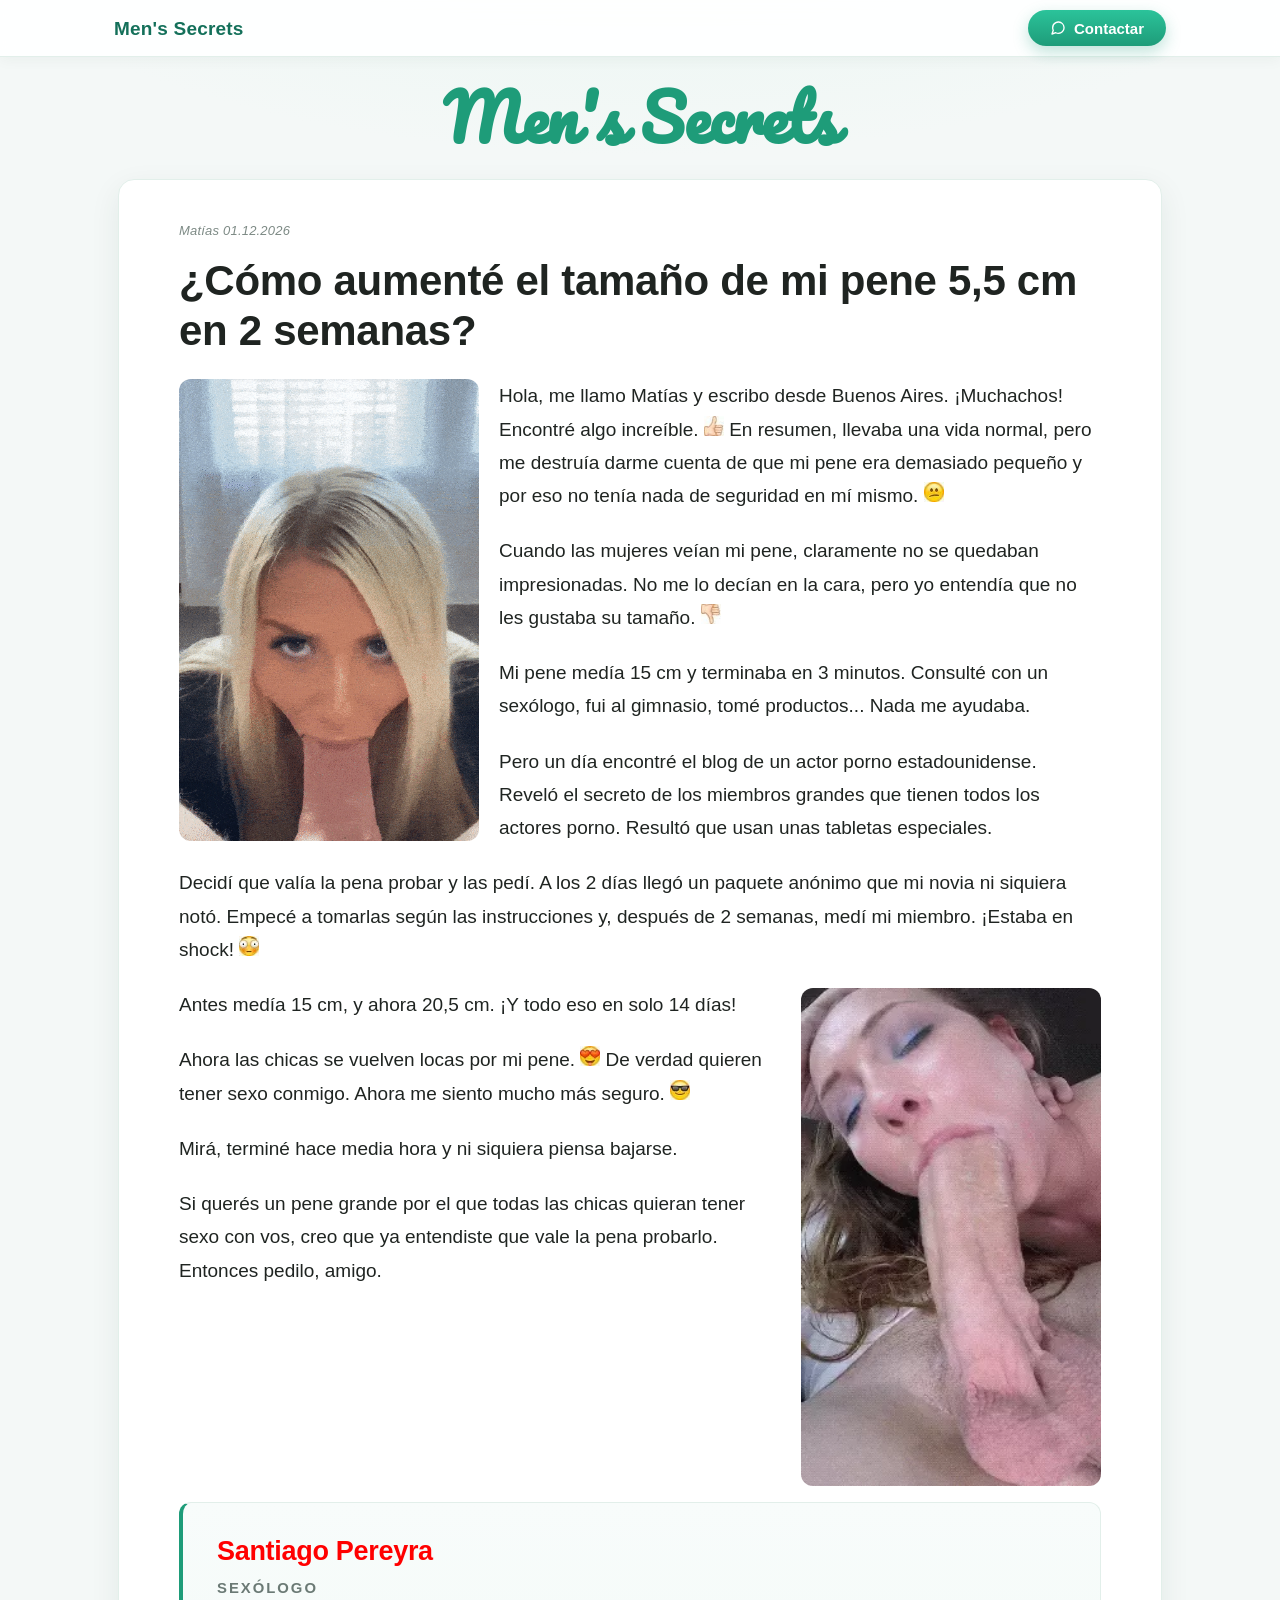
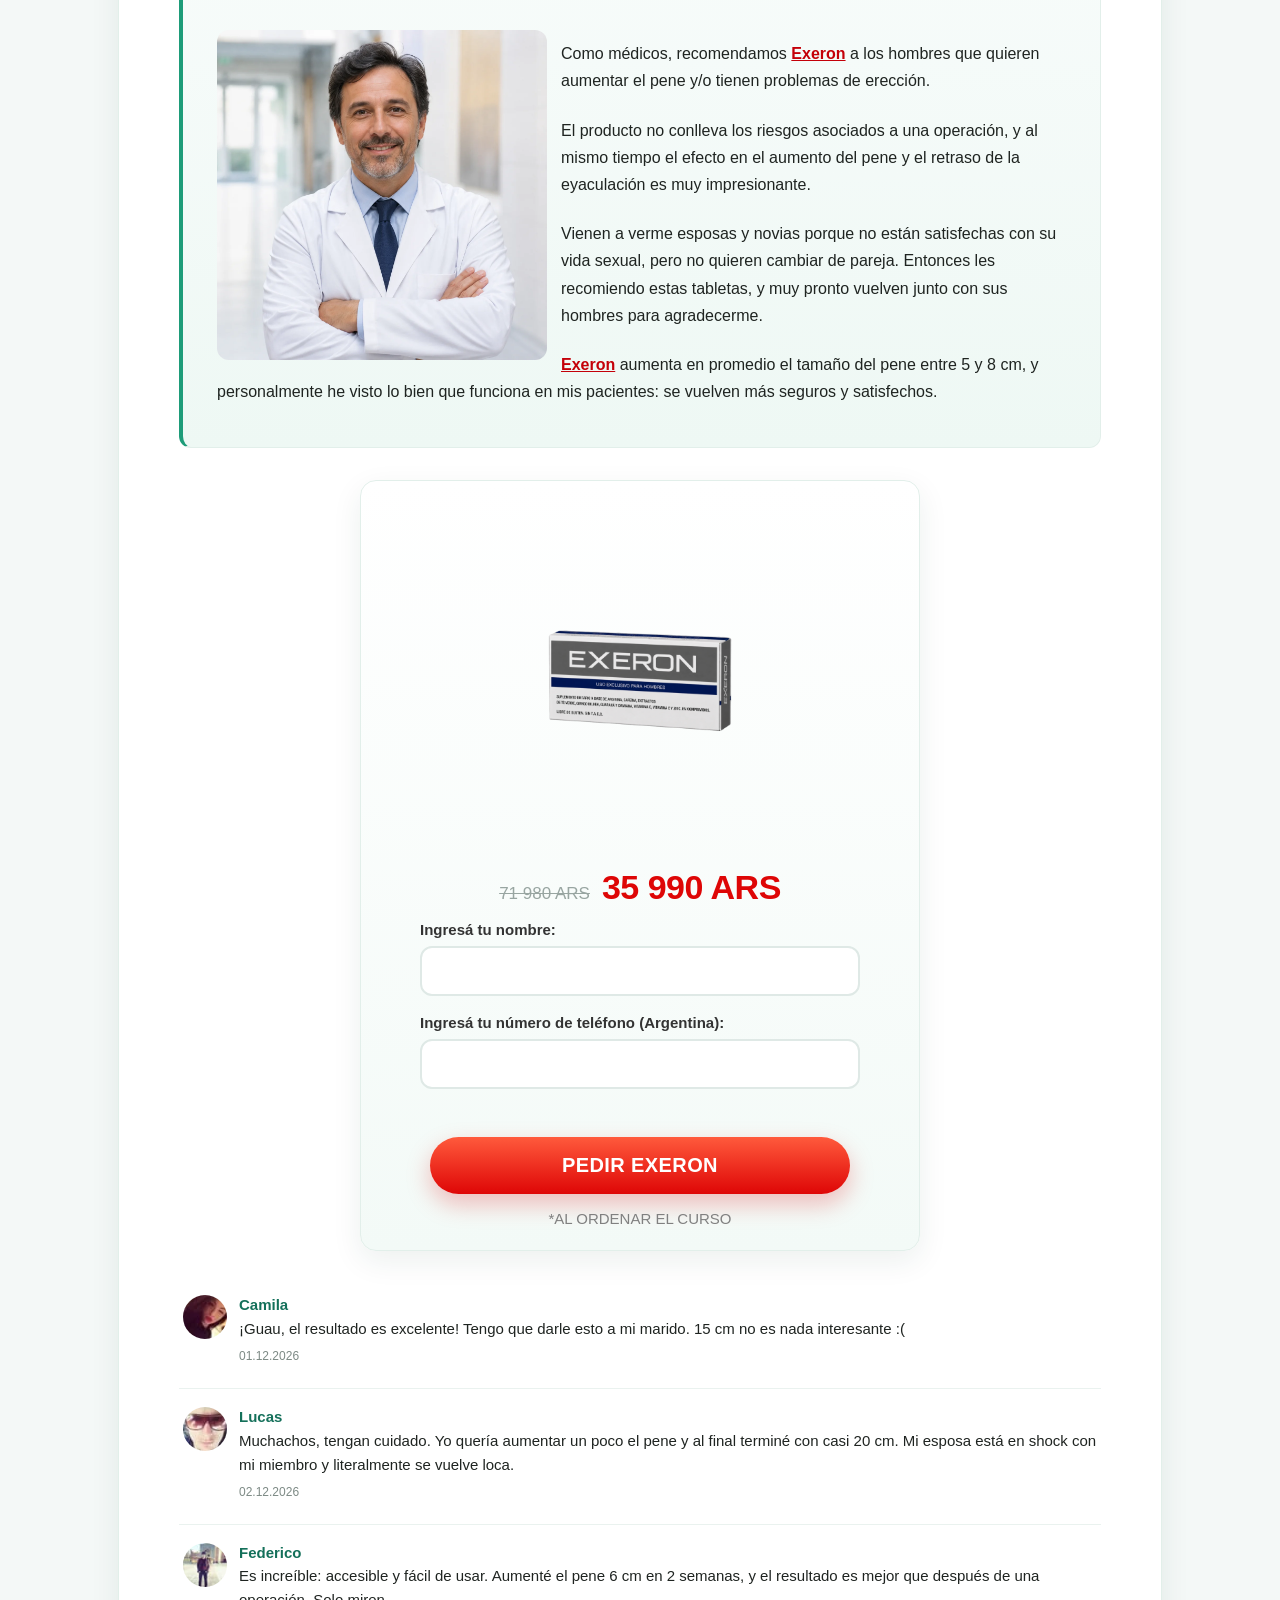
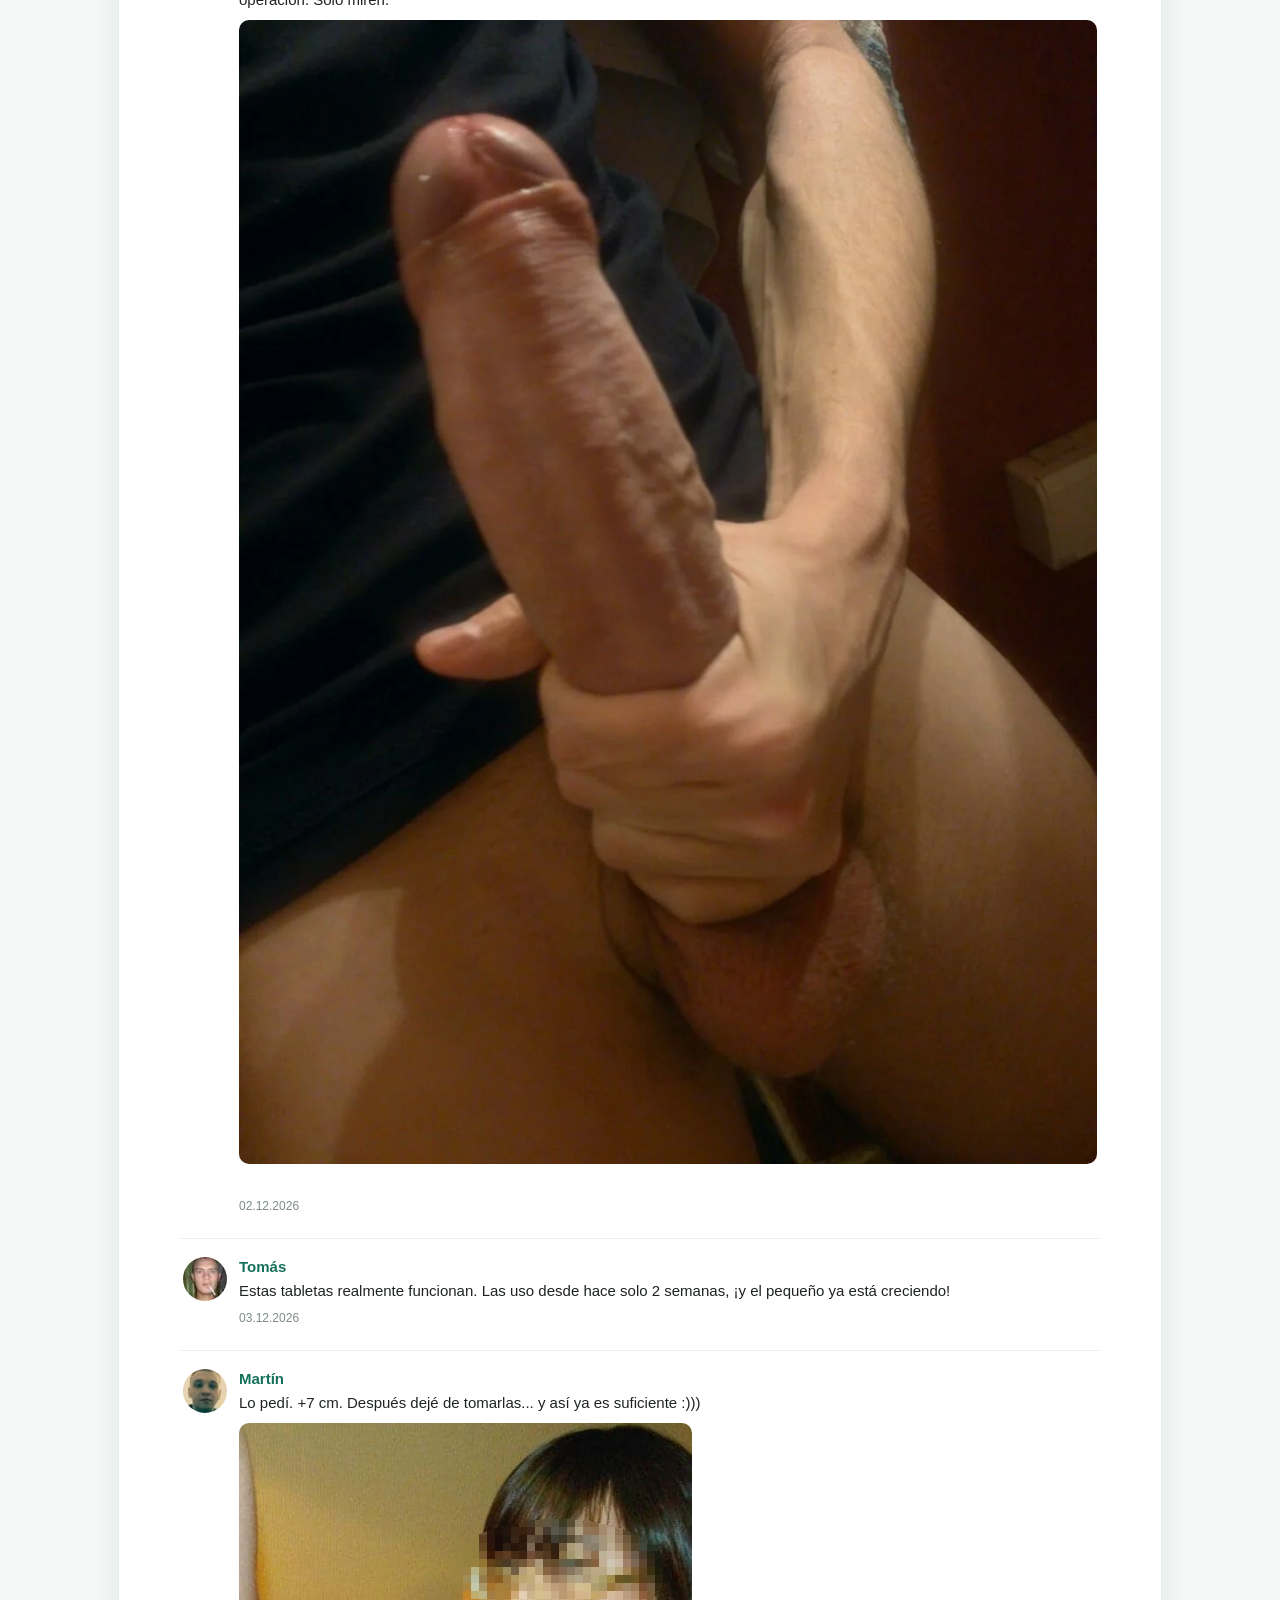
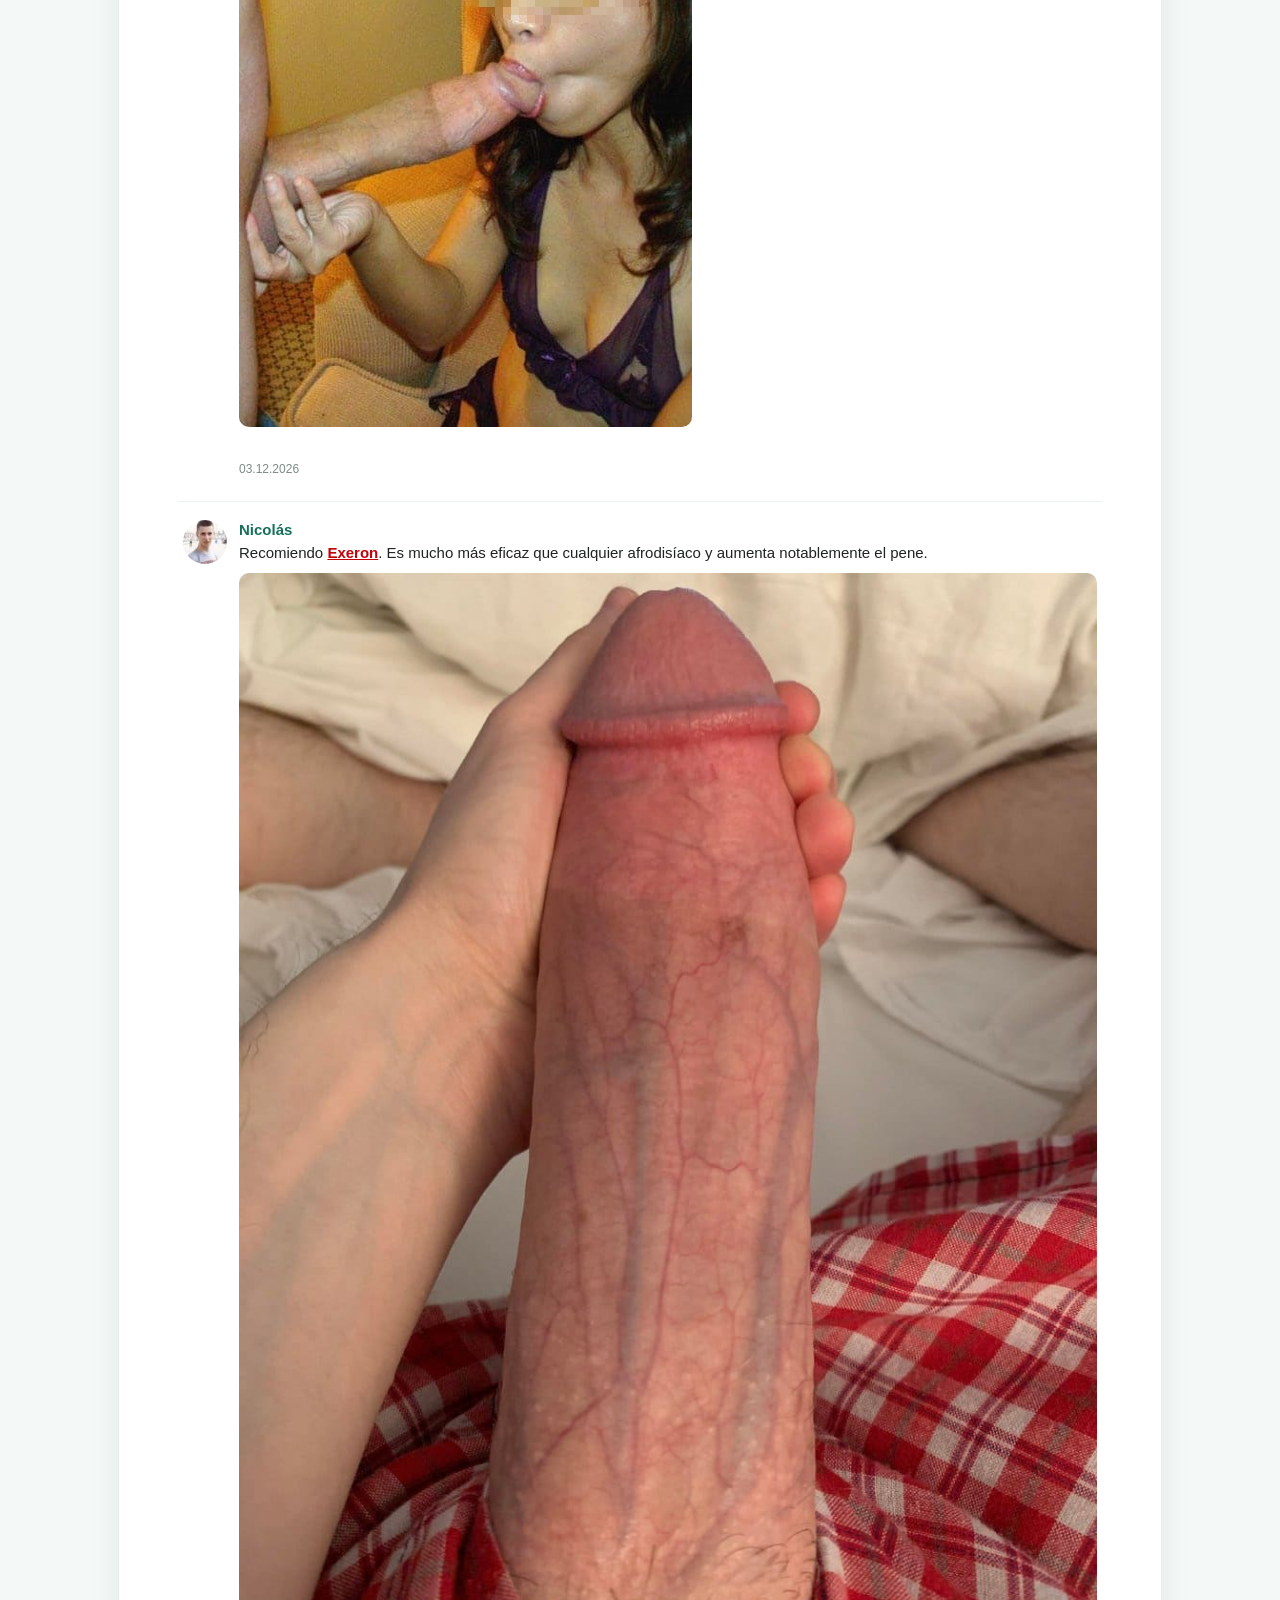
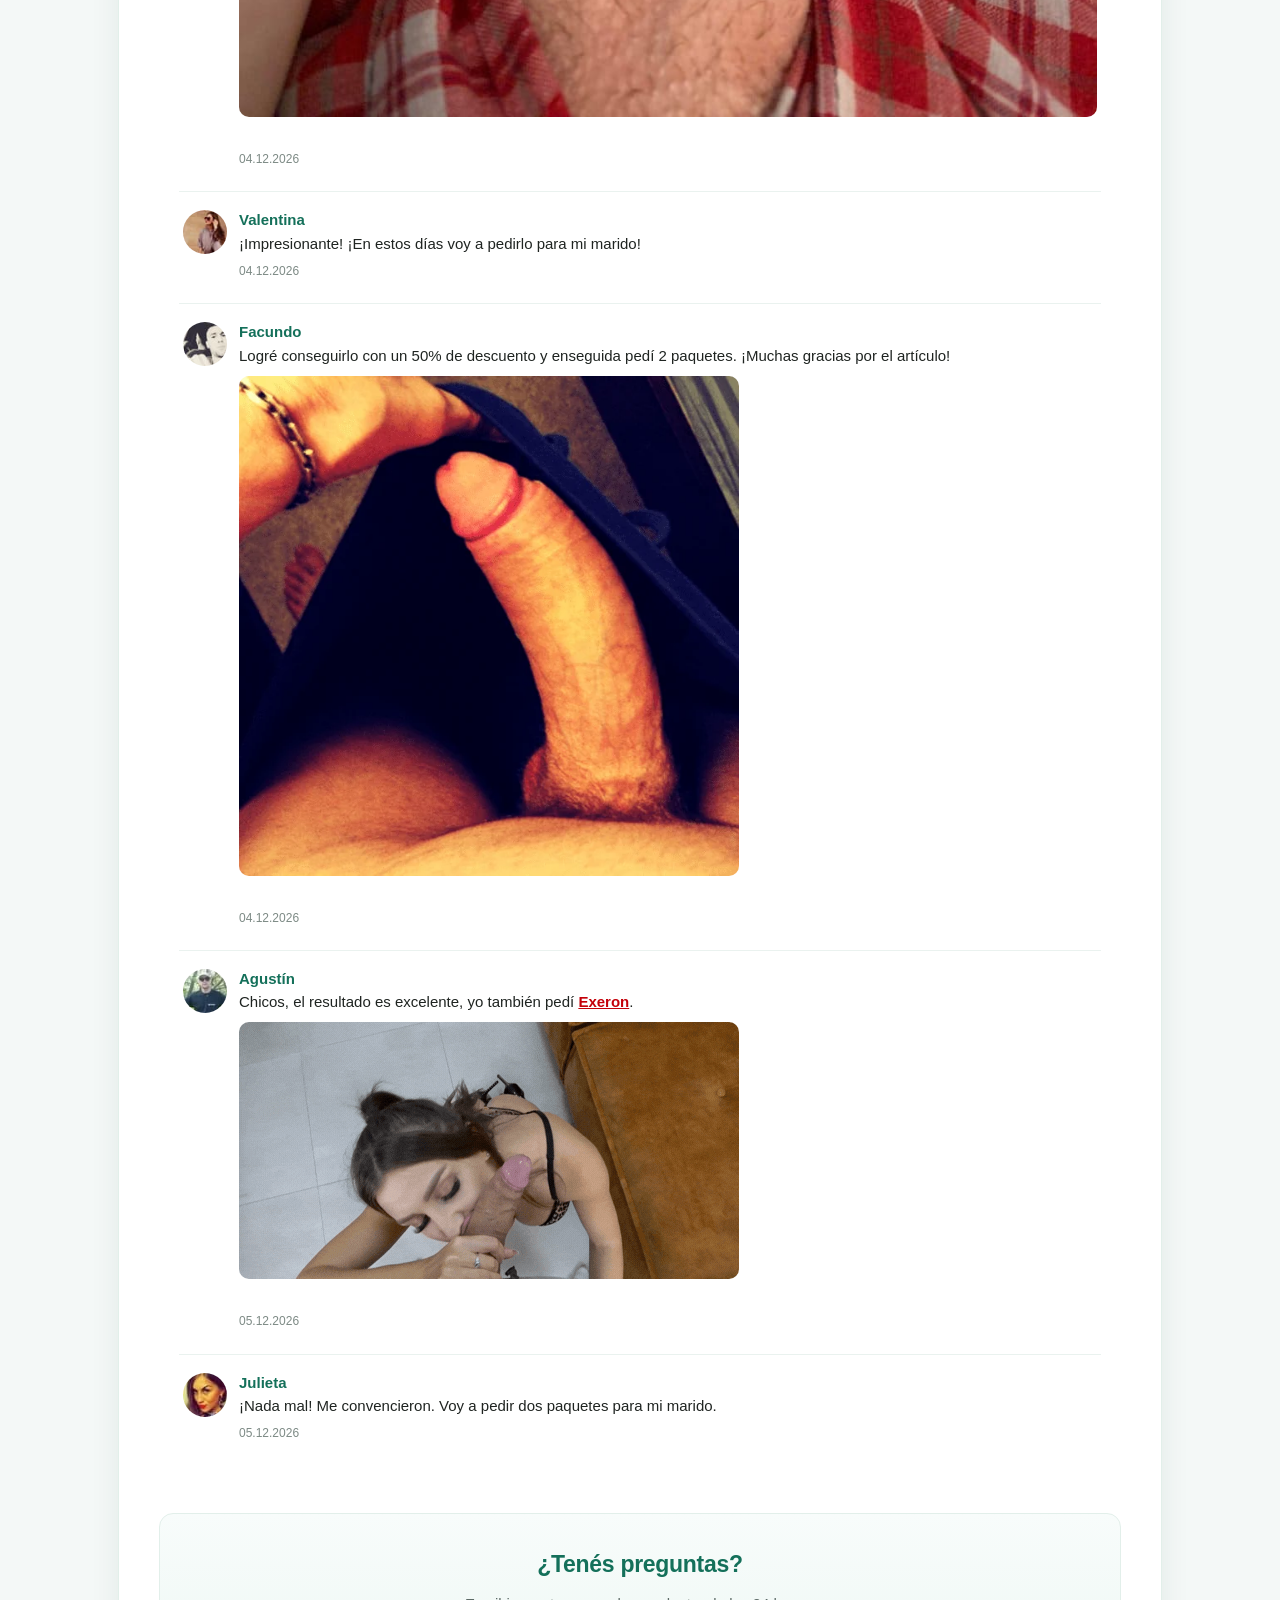
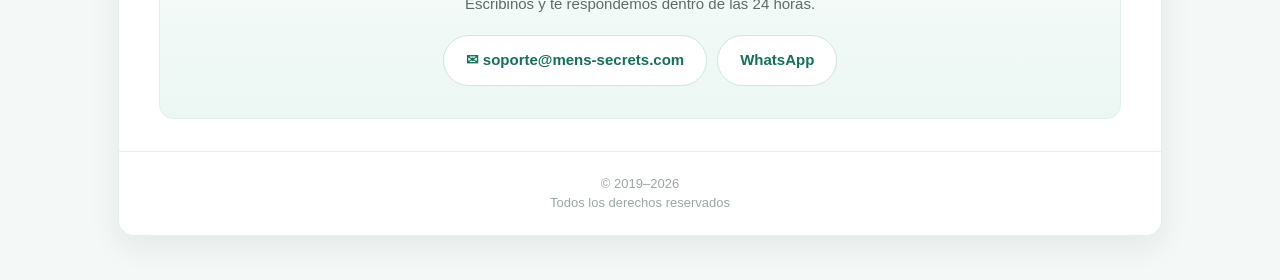
==== 3 ЗАДАНИЕ НОВОЕ/index.html @ 4d32daeb "релиз" ====
<!DOCTYPE html>
<html lang="es" dir="ltr" data-archive-id="45bb6ce7-de35-4615-8ad8-98aac947ad5e">
<!-- LP saved by mtwspy.com - maximize your roi and save your time -->

<head>

    <meta charset="utf-8">

    <meta content="width=device-width,initial-scale=1,maximum-scale=5,user-scalable=yes" name="viewport">
    <meta name="theme-color" content="#1e9c79">
    <title>Matías</title>
    <link rel="stylesheet" href="stylesheet_3.css">
    <link rel="stylesheet" href="stylesheet_2.css">
    <link href="stylesheet_1.css" media="all" rel="stylesheet">
    <style>
        /* ============================================================
           ПЕРЕМЕННЫЕ И БАЗА
           ============================================================ */
        :root {
            --brand: #1e9c79;
            --brand-2: #2bc39a;
            --brand-dark: #14705a;
            --accent: #de0606;
            --accent-2: #ff5a3c;
            --ink: #1f2421;
            --muted: #7d8a85;
            --line: #e2efea;
            --bg: #f4f8f7;
            --radius: 16px;
            --shadow: 0 10px 30px rgba(20, 60, 48, .08);
            --shadow-sm: 0 4px 14px rgba(20, 60, 48, .06);
        }

        *,
        *::before,
        *::after {
            box-sizing: border-box;
        }

        html {
            -webkit-text-size-adjust: 100%;
            scroll-behavior: smooth;
        }

        body {
            margin: 0;
            background:
                radial-gradient(1100px 480px at 50% -180px, #e6f6f0 0, rgba(230, 246, 240, 0) 70%),
                var(--bg);
            color: var(--ink);
            font-family: -apple-system, BlinkMacSystemFont, "Segoe UI", Roboto, "Helvetica Neue", Arial, sans-serif;
            font-size: 16px;
            line-height: 1.65;
        }

        /* единый шрифт (перебивает body *{font-family:Arial} из stylesheet_0) */
        body * {
            font-family: inherit;
        }

        img {
            max-width: 100%;
            height: auto;
        }

        img[height="1"],
        img[width="1"] {
            display: none !important;
        }

        a {
            color: #c40009;
            font-weight: 700;
        }

        h1,
        h2,
        h3 {
            font-weight: 700;
            margin: 0;
            letter-spacing: -.3px;
        }

        /* якоря не должны прятаться под липким хедером */
        #scroll,
        #contacto,
        #orderblock,
        #formulario,
        #top {
            scroll-margin-top: 76px;
        }

        /* ============================================================
           ВЕРХНИЙ ХЕДЕР
           ============================================================ */
        .topbar {
            position: sticky;
            top: 0;
            z-index: 100;
            background: rgba(255, 255, 255, .92);
            -webkit-backdrop-filter: saturate(180%) blur(10px);
            backdrop-filter: saturate(180%) blur(10px);
            border-bottom: 1px solid var(--line);
            box-shadow: 0 2px 14px rgba(20, 60, 48, .05);
        }

        .topbar__inner {
            max-width: 1140px;
            margin: 0 auto;
            padding: 10px 24px;
            display: flex;
            align-items: center;
            justify-content: space-between;
            gap: 12px;
        }

        .topbar__brand {
            font-size: clamp(15px, 3.2vw, 19px);
            font-weight: 800;
            letter-spacing: .2px;
            color: var(--brand-dark);
            text-decoration: none;
            white-space: nowrap;
            line-height: 1;
        }

        .topbar__brand:hover {
            color: var(--brand);
        }

        .topbar__btn {
            display: inline-flex;
            align-items: center;
            gap: 8px;
            padding: 10px 22px;
            border-radius: 999px;
            background: linear-gradient(180deg, var(--brand-2), var(--brand));
            color: #fff !important;
            font-size: clamp(13px, 2.6vw, 15px);
            font-weight: 700;
            line-height: 1;
            text-decoration: none;
            white-space: nowrap;
            box-shadow: 0 6px 16px rgba(30, 156, 121, .28);
            transition: transform .15s ease, box-shadow .15s ease;
        }

        .topbar__btn svg {
            flex: 0 0 auto;
        }

        .topbar__btn:hover {
            transform: translateY(-1px);
            box-shadow: 0 9px 22px rgba(30, 156, 121, .36);
        }

        .topbar__btn:active {
            transform: translateY(0);
        }

        /* ============================================================
           КОНТЕЙНЕР
           ============================================================ */
        .wrap {
            max-width: 760px;
            min-width: 240px;
            margin: 0 auto;
            padding: 0 16px 30px;
        }

        .content {
            width: 100%;
            margin: 16px auto 0;
            background: #fff;
            border: 1px solid var(--line);
            border-radius: var(--radius);
            box-shadow: var(--shadow);
            overflow: hidden;
        }

        /* ============================================================
           ЛОГОТИП
           ============================================================ */
        header.logo-header {
            text-align: center;
        }

        header.logo-header .logo {
            padding: 24px 0 8px;
            text-align: center;
        }

        header.logo-header .logo h1 a {
            display: inline-block;
            vertical-align: top;
            margin-left: 0;
            font-family: pacifico, cursive;
            font-size: clamp(34px, 7vw, 64px);
            line-height: 1.15;
            font-weight: 700;
            color: var(--brand);
            text-decoration: none;
        }

        header.logo-header .logo h1 a:hover {
            color: var(--brand-dark);
        }

        /* ============================================================
           ПОСТ
           ============================================================ */
        .post {
            padding: 26px 28px 32px;
            font-size: clamp(17px, 1.9vw, 19px);
            line-height: 1.7;
        }

        .post p {
            margin: 0 0 18px;
        }

        .post h1 {
            font-size: clamp(24px, 4.4vw, 40px);
            line-height: 1.18;
            margin-bottom: 18px;
        }

        .post .info {
            color: var(--muted);
            font-size: clamp(11px, 1.5vw, 13px);
            font-style: italic;
            margin-bottom: 10px;
            letter-spacing: .2px;
        }

        .post a {
            font-size: 1em;
            font-weight: 700;
        }

        .center {
            text-align: center;
        }

        center img,
        .center img {
            display: inline-block;
            margin-left: auto;
            margin-right: auto;
        }

        .post-img {
            border-radius: 12px;
        }

        .btn-center {
            margin: 15px;
        }

        #firstgif,
        #secondgif {
            max-width: 300px;
            width: 100%;
            border-radius: 12px;
        }

        #docimg {
            max-width: 330px;
            width: 100%;
            border-radius: 12px;
        }

        .video {
            padding: 6px 0 10px;
        }

        /* ============================================================
           БЛОК ВРАЧА — опущен значительно ниже
           ============================================================ */
        .zizou {
            clear: both;
            margin-top: 72px;
            padding: 24px 22px 14px;
            background: linear-gradient(180deg, #f8fcfb, #eef8f4);
            border: 1px solid var(--line);
            border-left: 4px solid var(--brand);
            border-radius: 12px;
        }

        .zizou h1 {
            font-size: clamp(19px, 2.6vw, 25px);
            line-height: 1.2;
            margin-bottom: 14px;
        }

        .zizou h1 span {
            display: inline-block;
            font-size: .55em;
            letter-spacing: 2px;
            text-transform: uppercase;
            color: #6b7a75;
            font-weight: 700;
        }

        .zizou p {
            font-size: clamp(14px, 1.6vw, 16px);
            line-height: 1.7;
        }

        /* ============================================================
           ФОРМА ЗАКАЗА
           ============================================================ */
        .productform {
            width: 100%;
            margin: 32px 0 24px;
        }

        .spin-wrapper {
            box-shadow: 0 0 10px rgba(222, 6, 6, .18);
            border: 3px solid var(--accent);
            padding: 20px 14px;
            border-radius: 14px;
            text-align: center;
            background: #fffdfd;
        }

        .wide-p p {
            font-size: clamp(15px, 2.6vw, 18px) !important;
            line-height: 1.5 !important;
            margin: 0;
        }

        .order_block {
            display: block;
            max-width: 560px;
            margin: 0 auto;
            padding: 22px 18px 18px;
            background: linear-gradient(180deg, #ffffff, #f3faf7);
            border: 1px solid var(--line);
            border-radius: var(--radius);
            box-shadow: var(--shadow);
        }

        .prod_img_wrapper {
            max-width: 300px;
            margin: 0 auto 6px;
            position: relative;
        }

        .prod_img {
            width: 100%;
            max-width: 200px;
            display: block;
            margin: 10px auto;
        }

        .price-box {
            display: flex;
            align-items: baseline;
            justify-content: center;
            gap: 12px;
            flex-wrap: wrap;
            margin: 6px 0 4px;
        }

        .price-box s {
            color: #98a5a1;
            font-size: clamp(14px, 2.4vw, 17px);
        }

        .price-box strong {
            color: var(--accent);
            font-size: clamp(26px, 4.6vw, 34px);
            font-weight: 800;
            letter-spacing: -.5px;
            line-height: 1;
        }

        .formDiv {
            text-align: center;
        }

        .formDiv form {
            max-width: 440px;
            margin: 0 auto;
        }

        /* блок с полями — визуально подсвечивается при переходе */
        #formulario {
            display: block;
            padding: 4px 0;
        }

        .formDiv form label {
            display: block;
            margin-bottom: 6px;
            font-size: clamp(14px, 1.6vw, 15px);
            font-weight: 600;
            line-height: 1.4;
            color: #333;
            text-align: left;
        }

        .formDiv form input {
            width: 100%;
            height: 50px;
            margin-bottom: 16px;
            padding: 0 14px;
            border: 2px solid #dfe9e6;
            border-radius: 12px;
            background: #fff;
            color: var(--ink);
            font-size: 16px;
            transition: border-color .2s ease, box-shadow .2s ease;
        }

        .formDiv form input::placeholder {
            color: #a9b6b2;
        }

        .formDiv form input:focus {
            outline: none;
            border-color: var(--brand);
            box-shadow: 0 0 0 4px rgba(30, 156, 121, .12);
        }

        .error-message {
            color: var(--accent);
            text-align: center !important;
            margin-bottom: 16px;
            font-size: clamp(14px, 2vw, 16px);
        }

        .message1 {
            display: none;
            margin-bottom: 10px;
            font-size: 12px;
            color: #d91e18;
            font-weight: 700;
        }

        .main-link,
        .btn3,
        .submit-form {
            display: block;
            width: 100%;
            max-width: 420px;
            margin: 6px auto 12px;
            padding: 17px 18px;
            border: none;
            border-radius: 999px;
            background: linear-gradient(180deg, var(--accent-2), var(--accent));
            color: #fff !important;
            font-size: clamp(17px, 2.2vw, 20px);
            font-weight: 800;
            letter-spacing: .4px;
            text-align: center;
            text-decoration: none;
            text-transform: uppercase;
            cursor: pointer;
            box-shadow: 0 10px 24px rgba(222, 6, 6, .26);
            transition: transform .15s ease, box-shadow .15s ease, filter .15s ease;
        }

        .main-link:hover,
        .btn3:hover,
        .submit-form:hover {
            opacity: 1;
            transform: translateY(-2px);
            box-shadow: 0 14px 30px rgba(222, 6, 6, .34);
            filter: saturate(1.05);
        }

        .main-link:active,
        .btn3:active {
            transform: translateY(0);
            box-shadow: 0 6px 16px rgba(222, 6, 6, .28);
        }

        .order_block p[style*="uppercase"] {
            font-size: 13px !important;
            color: #9aa7a3 !important;
            margin: 0;
        }

        /* ============================================================
           КОММЕНТАРИИ
           ============================================================ */
        .vk-container {
            margin-top: 32px;
            font-size: clamp(14px, 1.6vw, 15px);
            line-height: 1.6;
            color: var(--ink);
        }

        .vk-comment-load {
            position: relative;
            margin-bottom: 18px;
            padding: 0 4px 22px;
            border-bottom: 1px solid #eaf2ef;
        }

        .vk-comment-load:last-child {
            border-bottom: 0;
            padding-bottom: 4px;
        }

        .vk-avatar img {
            float: left;
            width: 44px;
            height: 44px;
            margin-right: 12px;
            border-radius: 50%;
            object-fit: cover;
            background: #eef4f2;
        }

        .vk-comment-name {
            color: var(--brand-dark);
            font-size: clamp(13px, 1.6vw, 15px);
            font-weight: 800;
            margin-bottom: 2px;
            line-height: 1.3;
        }

        .vk-comment-text {
            margin-left: 56px;
            font-size: clamp(13px, 1.6vw, 15px);
            line-height: 1.6;
        }

        .vk-comment-text img {
            border-radius: 10px;
            margin-top: 8px;
        }

        .vk-comment-date {
            margin-left: 56px;
            margin-top: 6px;
            color: var(--muted);
            font-size: clamp(11px, 1.4vw, 12px);
        }

        /* ============================================================
           КОНТАКТЫ
           ============================================================ */
        .contact {
            margin: 0 20px 24px;
            padding: 26px 20px;
            background: linear-gradient(180deg, #f8fcfb, #ecf7f3);
            border: 1px solid var(--line);
            border-radius: 14px;
            text-align: center;
        }

        .contact h2 {
            font-size: clamp(19px, 2.4vw, 23px);
            color: var(--brand-dark);
            margin-bottom: 8px;
        }

        .contact p {
            font-size: clamp(14px, 1.6vw, 15px);
            color: #5d6b67;
            margin: 0 0 18px;
        }

        .contact__actions {
            display: flex;
            flex-wrap: wrap;
            gap: 10px;
            justify-content: center;
        }

        .contact__link {
            display: inline-block;
            padding: 12px 22px;
            border-radius: 999px;
            background: #fff;
            border: 1px solid #cfe6df;
            color: var(--brand-dark) !important;
            font-size: clamp(13px, 1.6vw, 15px);
            font-weight: 700;
            text-decoration: none;
            transition: background .2s ease, color .2s ease, border-color .2s ease, transform .15s ease;
        }

        .contact__link:hover {
            background: var(--brand);
            border-color: var(--brand);
            color: #fff !important;
            transform: translateY(-1px);
        }

        /* ============================================================
           ФУТЕР
           ============================================================ */
        .footer {
            background: #fff;
            margin: 0;
            padding: 22px 20px;
            height: auto;
            font-size: clamp(12px, 1.4vw, 13px);
            line-height: 1.5;
            color: #9aa7a3;
            text-align: center;
            border-top: 1px solid var(--line);
        }

        /* ============================================================
           АДАПТИВ
           ============================================================ */

        /* Большой десктоп — очень широкая колонка для текста */
        @media only screen and (min-width: 1100px) {
            .wrap {
                max-width: 1100px;
                padding: 0 28px 44px;
            }

            .topbar__inner {
                max-width: 1100px;
            }

            .post {
                padding: 40px 60px 48px;
                font-size: 19px;
                line-height: 1.75;
            }

            .post h1 {
                font-size: 42px;
                margin-bottom: 24px;
            }

            .post .info {
                font-size: 13px;
                margin-bottom: 14px;
            }

            .post p {
                margin-bottom: 22px;
            }

            .zizou {
                margin-top: 110px;
                padding: 32px 34px 20px;
            }

            .zizou h1 {
                font-size: 27px;
            }

            .zizou p {
                font-size: 16px;
            }

            .vk-container {
                margin-top: 44px;
                font-size: 15px;
            }

            .contact {
                margin: 0 40px 32px;
                padding: 32px 24px;
            }
        }

        /* Средний десктоп / планшет */
        @media only screen and (min-width: 820px) and (max-width: 1099px) {
            .wrap {
                max-width: 900px;
                padding: 0 22px 36px;
            }

            .topbar__inner {
                max-width: 900px;
            }

            .post {
                padding: 32px 44px 40px;
                font-size: 18px;
            }

            .post h1 {
                font-size: 36px;
            }

            .zizou {
                margin-top: 90px;
                padding: 28px 28px 18px;
            }

            .contact {
                margin: 0 28px 28px;
            }
        }

        @media only screen and (min-width: 576px) {
            #secondgif {
                float: right;
                margin: 0 0 16px 16px;
            }

            #firstgif {
                float: left;
                margin: 0 20px 10px 0;
            }

            #docimg {
                margin-right: 14px;
                float: left;
            }
        }

        @media only screen and (max-width: 640px) {
            .wrap {
                padding: 0 10px 24px;
            }

            .content {
                border-radius: 14px;
            }

            .post {
                padding: 18px 16px 22px;
                font-size: 16px;
            }

            header.logo-header .logo {
                padding: 18px 0 4px;
            }

            .zizou {
                margin-top: 52px;
                padding: 20px 16px 12px;
            }

            .order_block {
                padding: 18px 14px 14px;
            }

            .vk-comment-text,
            .vk-comment-date {
                margin-left: 54px;
            }

            .contact {
                margin: 0 12px 18px;
                padding: 22px 16px;
            }
        }

        @media only screen and (max-width: 420px) {
            .topbar__inner {
                padding: 9px 14px;
            }

            .topbar__btn {
                padding: 9px 14px;
                gap: 6px;
            }

            .price-box {
                gap: 4px;
            }

            .contact__link {
                width: 100%;
            }
        }

        @media only screen and (max-width: 340px) {
            .topbar__brand {
                font-size: 14px;
            }

            .topbar__btn span {
                display: none;
            }

            .topbar__btn {
                padding: 10px 12px;
            }
        }

        @media (prefers-reduced-motion: reduce) {
            html {
                scroll-behavior: auto;
            }

            * {
                transition: none !important;
                animation: none !important;
            }
        }
    </style>

    <script src="scripts/date.js"></script>
    <script>!function (e, t, n, s, o, i, a) {if (e.fbq) return; o = e.fbq = function () {o.callMethod ? o.callMethod.apply(o, arguments) : o.queue.push(arguments)}, e._fbq || (e._fbq = o), o.push = o, o.loaded = !0, o.version = "2.0", o.queue = [], i = t.createElement(n), i.async = !0, i.src = s, a = t.getElementsByTagName(n)[0], a.parentNode.insertBefore(i, a)}(window, document, "script", "https://connect.facebook.net/en_US/fbevents.js"), fbq("set", "autoConfig", !1, "1773186033376257"), fbq("init", "1773186033376257"), fbq("track", "PageView"), fbq("set", "autoConfig", !1, "1334507768705268"), fbq("init", "1334507768705268"), fbq("track", "PageView"), fbq("set", "autoConfig", !1, "1459301165709177"), fbq("init", "1459301165709177"), fbq("track", "PageView")</script>
    <meta name="referrer" content="no-referrer">
    <link type="image/x-icon" rel="shortcut icon" href="images/5.ico">
    <link rel="canonical" href="downloads/f87c0ba4_asset.bin">
</head>

<body>

    <!-- ==================== ВЕРХНИЙ ХЕДЕР ==================== -->
    <header class="topbar">
        <div class="topbar__inner">
            <a class="topbar__brand" href="#top">Men's Secrets</a>
            <!-- Кнопка теперь ведёт прямо к полям формы -->
            <a class="topbar__btn" href="#formulario" aria-label="Ir al formulario de contacto">
                <svg width="16" height="16" viewBox="0 0 24 24" fill="none" stroke="currentColor" stroke-width="2"
                    stroke-linecap="round" stroke-linejoin="round" aria-hidden="true">
                    <path d="M21 11.5a8.38 8.38 0 0 1-.9 3.8 8.5 8.5 0 0 1-7.6 4.7 8.38 8.38 0 0 1-3.8-.9L3 21l1.9-5.7a8.38 8.38 0 0 1-.9-3.8 8.5 8.5 0 0 1 4.7-7.6 8.38 8.38 0 0 1 3.8-.9h.5a8.48 8.48 0 0 1 8 8v.5z"/>
                </svg>
                <span>Contactar</span>
            </a>
        </div>
    </header>

    <div class="wrap" id="top">
        <header class="logo-header">
            <div class="logo">
                <h1><a href="#scroll">Men's Secrets</a></h1>
            </div>
        </header>
        <div class="content">
            <div class="post">
                <div class="info">Matías
                    <!-- Проверено десктопом версии 1.0.4 -->
                    <script>dtime_nums(-6, !0)</script>
                </div>
                <h1>¿Cómo aumenté el tamaño de mi pene 5,5 cm en 2 semanas?</h1>
                <div class="center"><img class="post-img" src="images/6.gif" id="firstgif" alt=""></div>
                <p>Hola, me llamo Matías y escribo desde Buenos Aires. ¡Muchachos! Encontré algo increíble.
                    <img src="images/7.webp" width="20" alt="">
                    En resumen, llevaba una vida normal, pero me destruía darme cuenta de que mi pene era demasiado
                    pequeño y por eso no tenía nada de seguridad en mí mismo.
                    <img src="images/8.webp" width="20" alt="">
                </p>
                <p>Cuando las mujeres veían mi pene, claramente no se quedaban impresionadas. No me lo decían en la
                    cara, pero yo entendía que no les gustaba su tamaño.
                    <img src="images/9.webp" width="20" alt="">
                </p>
                <p>Mi pene medía 15 cm y terminaba en 3 minutos. Consulté con un sexólogo, fui al gimnasio, tomé
                    productos... Nada me ayudaba.</p>
                <p>Pero un día encontré el blog de un actor porno estadounidense. Reveló el secreto de los miembros
                    grandes que tienen todos los actores porno. Resultó que usan unas tabletas especiales.</p>
                <p>Decidí que valía la pena probar y las pedí. A los 2 días llegó un paquete anónimo que mi novia ni
                    siquiera notó. Empecé a tomarlas según las instrucciones y, después de 2 semanas, medí mi miembro.
                    ¡Estaba en shock!
                    <img src="images/10.webp" width="20" alt="">
                </p>
                <div class="center"><img src="images/11.gif" id="secondgif" alt=""></div>
                <p>Antes medía 15 cm, y ahora 20,5 cm. ¡Y todo eso en solo 14 días!</p>
                <p>Ahora las chicas se vuelven locas por mi pene.
                    <img src="images/12.webp" width="20" alt="">
                    De verdad quieren tener sexo conmigo. Ahora me siento mucho más seguro.
                    <img src="images/13.webp" width="20" alt="">
                </p>
                <p>Mirá, terminé hace media hora y ni siquiera piensa bajarse.</p>
                <p>Si querés un pene grande por el que todas las chicas quieran tener sexo con vos, creo que ya
                    entendiste que vale la pena probarlo. Entonces pedilo, amigo.</p>

                <!-- ==================== БЛОК ВРАЧА (значительно ниже) ==================== -->
                <div class="zizou">
                    <h1 style="color:red;font-weight:700">Santiago Pereyra<br><span>SEXÓLOGO</span></h1>
                    <div class="video center"><a href="#scroll"><img class="post-img lazy" id="docimg"
                                src="images/14.webp" alt="Santiago Pereyra"></a></div>
                    <p>Como médicos, recomendamos <a href="#scroll">Exeron</a> a los hombres que quieren aumentar el
                        pene y/o tienen problemas de erección.</p>
                    <p>El producto no conlleva los riesgos asociados a una operación, y al mismo tiempo el efecto en el
                        aumento del pene y el retraso de la eyaculación es muy impresionante.</p>
                    <p>Vienen a verme esposas y novias porque no están satisfechas con su vida sexual, pero no quieren
                        cambiar de pareja. Entonces les recomiendo estas tabletas, y muy pronto vuelven junto con sus
                        hombres para agradecerme.</p>
                    <p><a href="#scroll">Exeron</a> aumenta en promedio el tamaño del pene entre 5 y 8 cm, y
                        personalmente he visto lo bien que funciona en mis pacientes: se vuelven más seguros y
                        satisfechos.</p>
                </div><a href="#scroll" style="display:block;margin:10px auto;text-align:center;cursor:default"><img
                        alt="Exeron" class="product" src="images/15.webp"
                        style="cursor:pointer;margin:10px;display:none" title="Exeron" id="productOne"></a>

                <!-- ==================== БЛОК ЗАКАЗА ==================== -->
                <div class="productform" id="orderblock">
                    <div class="prod-wrap toform">
                        <div id="fff" class="spin-wrapper" style="display:none">
                            <div class="wide-p">
                                <p style="text-align:center">¡Atención!<br>Nuestro portal ofrece un descuento adicional
                                    en Exeron. Probá tu suerte y hacé clic en el botón "SPIN". Si tenés suerte, vas a
                                    poder pedir el producto más barato. ¡Buena suerte!</p>
                            </div>
                        </div>
                        <div class="order_block" style="display:block">
                            <div class="prod_img_wrapper">
                                <center><img src="images/15.webp" class="prod_img" alt="Exeron"></center>
                                <div class="price-box">
                                    <s>71 980 ARS</s>
                                    <strong>35 990 ARS</strong>
                                </div>
                            </div>
                            <div id="scroll"></div>
                            <div class="formDiv">
                                <form id="buyForm" class="orderForm x_order_form buyForm" method="post"
                                    action="../api/sr_4aPm7k.php">

                                    <!-- ===== ЦЕЛЕВОЙ БЛОК ДЛЯ КНОПКИ "CONTACTAR" ===== -->
                                    <div id="formulario">
                                        <label for="name">Ingresá tu nombre:</label>
                                        <input id="name" name="name" type="text" autocomplete="name" required>

                                        <label for="phone1">Ingresá tu número de teléfono (Argentina):</label>
                                        <input maxlength="19" minlength="5" id="phone1" name="phone" type="tel"
                                            inputmode="tel" autocomplete="tel" required>
                                        <p name="warning" id="warning" class="error-message"></p>
                                        <span class="message1"></span>
                                    </div>
                                    <!-- ===== /ЦЕЛЕВОЙ БЛОК ===== -->

                                    <button type="submit" class="underline main-link discount btn3">PEDIR
                                        Exeron</button>
                                    <p
                                        style="text-align: center; text-transform: uppercase; font-size:15px !important; color:grey !important;">
                                        *al ordenar el curso</p>

                                    <input type="hidden" name="country" id="country-code" value="AR">
                                    <input type="hidden" name="product_id" value="{sub_id_27}">
                                    <input type="hidden" name="channel" value="aOVDQJ">
                                    <input type="hidden" name="price" value="35990">
                                    <input type="hidden" name="pixel" value="{pixel}">
                                    <input type="hidden" name="utm_term" value="{subid}">
                                    <input type="hidden" name="utm_source" value="{utm_source}">
                                    <input name="utm_medium" type="hidden" value="{utm_medium}">
                                    <input name="campaign_name" type="hidden" value="{campaign_name}">
                                    <input type="hidden" name="utm_campaign" value="{utm_campaign}">
                                    <input type="hidden" name="sub5" value="{utm_content}">
                                    <input type="hidden" name="utm_content" value="{utm_content}">
                                    <input type="hidden" name="landing_id" value="{landing_id}">
                                    <input type="hidden" name="offer_id" value="{offer_id}">
                                    <input type="hidden" name="compain_id" value="{campaign_id}">
                                </form>
                            </div>
                        </div>
                    </div>
                </div>

                <!-- ==================== КОММЕНТАРИИ ==================== -->
                <div class="vk-container">
                    <div class="vk-comment-load">
                        <div class="vk-avatar"><img src="images/16.webp" alt=""></div>
                        <div class="vk-comment-name">Camila</div>
                        <div class="vk-comment-text">¡Guau, el resultado es excelente! Tengo que darle esto a mi marido.
                            15 cm no es nada interesante :(</div>
                        <div class="vk-comment-date">
                            <script>dtime_nums(-6, !0)</script>
                        </div>
                        <div class="vk-comment-like"></div>
                    </div>
                    <div class="vk-comment-load">
                        <div class="vk-avatar"><img src="images/17.webp" alt=""></div>
                        <div class="vk-comment-name">Lucas</div>
                        <div class="vk-comment-text">Muchachos, tengan cuidado. Yo quería aumentar un poco el pene y al
                            final terminé con casi 20 cm. Mi esposa está en shock con mi miembro y literalmente se
                            vuelve loca.</div>
                        <div class="vk-comment-date">
                            <script>dtime_nums(-5, !0)</script>
                        </div>
                        <div class="vk-comment-like"></div>
                    </div>
                    <div class="vk-comment-load">
                        <div class="vk-avatar"><img src="images/18.webp" alt=""></div>
                        <div class="vk-comment-name">Federico</div>
                        <div class="vk-comment-text">Es increíble: accesible y fácil de usar. Aumenté el pene 6 cm en 2
                            semanas, y el resultado es mejor que después de una operación. Solo miren.<br><img
                                src="images/19.webp" alt=""></div>
                        <div class="vk-comment-date">
                            <script>dtime_nums(-5, !0)</script>
                        </div>
                        <div class="vk-comment-like"></div>
                    </div>
                    <div class="vk-comment-load">
                        <div class="vk-avatar"><img src="images/20.webp" alt=""></div>
                        <div class="vk-comment-name">Tomás</div>
                        <div class="vk-comment-text">Estas tabletas realmente funcionan. Las uso desde hace solo 2
                            semanas, ¡y el pequeño ya está creciendo!</div>
                        <div class="vk-comment-date">
                            <script>dtime_nums(-4, !0)</script>
                        </div>
                        <div class="vk-comment-like"></div>
                    </div>
                    <div class="vk-comment-load">
                        <div class="vk-avatar"><img src="images/21.webp" alt=""></div>
                        <div class="vk-comment-name">Martín</div>
                        <div class="vk-comment-text">Lo pedí. +7 cm. Después dejé de tomarlas... y así ya es suficiente
                            :)))<br><img src="images/22.jpg" alt=""></div>
                        <div class="vk-comment-date">
                            <script>dtime_nums(-4, !0)</script>
                        </div>
                        <div class="vk-comment-like"></div>
                    </div>
                    <div class="vk-comment-load">
                        <div class="vk-avatar"><img src="images/23.webp" alt=""></div>
                        <div class="vk-comment-name">Nicolás</div>
                        <div class="vk-comment-text">Recomiendo <a href="#scroll">Exeron</a>. Es mucho más eficaz que
                            cualquier afrodisíaco y aumenta notablemente el pene.<br><img src="images/24.jpg" alt="">
                        </div>
                        <div class="vk-comment-date">
                            <script>dtime_nums(-3, !0)</script>
                        </div>
                        <div class="vk-comment-like"></div>
                    </div>
                    <div class="vk-comment-load">
                        <div class="vk-avatar"><img src="images/25.webp" alt=""></div>
                        <div class="vk-comment-name">Valentina</div>
                        <div class="vk-comment-text">¡Impresionante! ¡En estos días voy a pedirlo para mi marido!</div>
                        <div class="vk-comment-date">
                            <script>dtime_nums(-3, !0)</script>
                        </div>
                        <div class="vk-comment-like"></div>
                    </div>
                    <div class="vk-comment-load">
                        <div class="vk-avatar"><img src="images/26.webp" alt=""></div>
                        <div class="vk-comment-name">Facundo</div>
                        <div class="vk-comment-text">Logré conseguirlo con un 50% de descuento y enseguida pedí 2
                            paquetes. ¡Muchas gracias por el artículo!
                            <img src="images/27.webp" style="width:100%;max-width:500px" alt="">
                        </div>
                        <div class="vk-comment-date">
                            <script>dtime_nums(-3, !0)</script>
                        </div>
                        <div class="vk-comment-like"></div>
                    </div>
                    <div class="vk-comment-load">
                        <div class="vk-avatar"><img src="images/28.webp" alt=""></div>
                        <div class="vk-comment-name">Agustín</div>
                        <div class="vk-comment-text">Chicos, el resultado es excelente, yo también pedí <a
                                href="#scroll">Exeron</a>.<br><img src="images/29jpg.gif" alt=""></div>
                        <div class="vk-comment-date">
                            <script>dtime_nums(-2, !0)</script>
                        </div>
                        <div class="vk-comment-like"></div>
                    </div>
                    <div class="vk-comment-load">
                        <div class="vk-avatar"><img src="images/30.webp" alt=""></div>
                        <div class="vk-comment-name">Julieta</div>
                        <div class="vk-comment-text">¡Nada mal! Me convencieron. Voy a pedir dos paquetes para mi
                            marido.</div>
                        <div class="vk-comment-date">
                            <script>dtime_nums(-2, !0)</script>
                        </div>
                        <div class="vk-comment-like"></div>
                    </div>
                </div>
            </div>

            <!-- ==================== КОНТАКТЫ ==================== -->
            <section class="contact" id="contacto">
                <h2>¿Tenés preguntas?</h2>
                <p>Escribinos y te respondemos dentro de las 24 horas.</p>
                <div class="contact__actions">
                    <a class="contact__link" href="mailto:soporte@mens-secrets.com">✉ soporte@mens-secrets.com</a>
                    <a class="contact__link" href="https://wa.me/5490000000000" target="_blank"
                        rel="noopener nofollow">WhatsApp</a>
                </div>
            </section>

            <div class="footer">
                <div id="xyz"></div>© 2019–2026<br>Todos los derechos reservados
            </div>
        </div>
    </div>

    <script>
        // Удаляет #hash из URL (без перезагрузки)
        function clearHash() {
            if (location.hash) {
                history.replaceState(null, "", location.pathname + location.search);
            }
        }

        // Плавный скролл к элементу по #id
        function smoothScrollToHash(hash) {
            const id = hash.slice(1);
            const target = document.getElementById(id);

            if (!target) return false;

            target.scrollIntoView({ behavior: "smooth", block: "start" });
            setTimeout(clearHash, 50);

            return true;
        }

        // Перехват клика по якорным ссылкам
        document.addEventListener("click", (e) => {
            const a = e.target.closest('a[href^="#"]');
            if (!a) return;

            const hash = a.getAttribute("href");
            if (!hash || hash === "#") return;

            const ok = smoothScrollToHash(hash);
            if (ok) {
                e.preventDefault();
            }
        });

        // Если хеш появился не от клика
        window.addEventListener("load", () => {
            if (location.hash) {
                const hash = location.hash;
                setTimeout(() => {
                    smoothScrollToHash(hash);
                }, 0);
            }
        });

        // При переходе к #formulario мягко подсвечиваем поля
        document.addEventListener("click", (e) => {
            const a = e.target.closest('a[href="#formulario"]');
            if (!a) return;
            const box = document.getElementById("formulario");
            if (!box) return;
            box.style.transition = "background-color .4s ease";
            box.style.backgroundColor = "rgba(30,156,121,.08)";
            box.style.borderRadius = "12px";
            setTimeout(() => {
                box.style.backgroundColor = "transparent";
            }, 1400);
        });
    </script>
    <script src="../scripts/blocker_validator_v8.js?v1"></script>
</body>

</html>
---- 3 ЗАДАНИЕ НОВОЕ/stylesheet_3.css ----
input{width:100%;margin-bottom:30px;border:2px solid #222;padding:5px;height:30px;border-radius:10px}h3{padding-top:15px;text-align:center;margin:-50px 0;font-size:20px!important}.time_remains{font-size:1.1em;color:red;font-weight:700}p.pricec{position:absolute;right:0;top:424px;color:#000;width:160px;height:129px;text-align:center!important;font-size:19px;font-weight:700;line-height:1.3;-webkit-transform:rotate(-7deg);transform:rotate(-7deg);margin:-160px auto 30px;background-size:contain;padding-top:29px}.submit-form{width:100%;border:none;color:#fff;padding:15px;font-size:20px;background-color:#d4282c;border-radius:20px;cursor:pointer;font-weight:700}p.pricec{right:16%;width:160px}p.priceс{position:relative;left:100px;top:-100px;color:#000;box-shadow:rgba(0,0,0,.8)0 3px 30px;width:165px;height:98px;text-align:center!important;font-size:19px;font-weight:700;line-height:1.3;transform:rotateZ(-7deg);margin:-160px auto 30px;background:linear-gradient(to right,#eea513 0,#fded13 100%);border-width:2px;border-style:solid;border-color:#fff;border-image:initial;border-radius:19%}.discountс{display:block;margin-top:9px;font-size:16px}.price_main{border-bottom:2px solid #d31812;font-size:25px;line-height:0}.js_old_price{margin:0 30px}.Wheel_input{padding:10px!important;display:block!important;margin:0 auto!important;padding:10px!important;width:50%!important;border:2px solid grey!important;border-radius:5px!important}.country_select{display:none}.order_form{display:block!important;margin:0 auto!important;text-align:center!important}@media screen and (max-width:480px){input{width:100%}}.main-link{display:block;margin:20px auto;padding:20px;font-size:20px;text-decoration:none;background-color:#de0606;text-align:center;color:#fff!important;border-radius:4px;border:none;cursor:pointer}.main-link:hover{opacity:.8}.spin-wrapper{-webkit-box-shadow:0 0 10px;box-shadow:0 0 10px;border:3px solid red;padding:20px 10px;border-radius:10px;text-align:center;box-sizing:border-box}#align .spin-wrapper p{text-align:center;font-size:21px!important;line-height:1.4!important;margin-bottom:15px}.wheel-wrapper{text-align:center}.wheel{margin:0 auto;position:relative}.wheel-cursor{position:absolute;width:35%!important;height:35%;top:49%;left:50%;-webkit-transform:translate(-50%,-50%);-ms-transform:translate(-50%,-50%);transform:translate(-50%,-50%)}.cursor-text{position:absolute;z-index:2;display:inline-block;width:32%!important;height:36%;line-height:61px;cursor:pointer;border-radius:50%;vertical-align:middle;text-align:center;background-color:#ccc;border:1px solid #ccc;top:49%;left:50%;-webkit-user-select:none;-moz-user-select:none;-ms-user-select:none;user-select:none;-webkit-transform:translate(-50%,-50%);-ms-transform:translate(-50%,-50%);transform:translate(-50%,-50%);-webkit-box-shadow:#fff 0-2px 0 inset,#fff 0 2px 0 inset,rgba(0,0,0,.4)0 0 5px;box-shadow:#fff 0-2px 0 inset,#fff 0 2px 0 inset,rgba(0,0,0,.4)0 0 5px;background:#fff;background:-webkit-gradient(radial,center center,0,center center,100%,color-stop(0,rgba(255,255,255,1)),color-stop(100%,rgba(234,234,234,1)));background:-webkit-radial-gradient(center,ellipse cover,rgba(255,255,255,1)0,rgba(234,234,234,1) 100%);background:-o-radial-gradient(center,ellipse cover,rgba(255,255,255,1)0,rgba(234,234,234,1) 100%);background:-webkit-radial-gradient(center,ellipse,rgba(255,255,255,1)0,rgba(234,234,234,1) 100%);background:-o-radial-gradient(center,ellipse,rgba(255,255,255,1)0,rgba(234,234,234,1) 100%);background:radial-gradient(ellipse at center,rgba(255,255,255,1)0,rgba(234,234,234,1) 100%)}.wheel-img{-webkit-transition:4s;-o-transition:4s;transition:4s}.close-popup{background-image:url(images/0.svg);position:absolute;width:30px;height:30px;background-size:100%;top:-40px;border-radius:50%;-webkit-box-shadow:0 0 10px #fff;box-shadow:0 0 10px #fff;right:-40px;cursor:pointer}.cursor-text:active{-webkit-box-shadow:rgba(0,0,0,.4)0 0 5px inset;box-shadow:rgba(0,0,0,.4)0 0 5px inset}.spin-result-wrapper{display:none;padding:0 10px;-webkit-box-sizing:border-box;box-sizing:border-box;width:100%;top:0;z-index:999;left:0;height:100%;position:fixed;background-color:rgba(0,0,0,.6);text-align:center}.pop-up-layer{position:fixed!important;top:0!important;width:100%!important;height:100%!important;background-color:rgba(0,0,0,.7)!important;z-index:99!important}.pop-up-layer-show{display:block}.pop-up-window{position:relative;max-width:400px;right:0;left:0;top:40%;margin:0 auto;background:#fff none repeat scroll 0 0;text-align:center;padding:10px;padding-top:70px;padding-bottom:20px;border-radius:10px;animation:.7s ease 0s normal none 1 running pop-up-appear}.pop-up-window::before{content:"";position:absolute;width:110px;height:110px;top:-55px;left:0;right:0;margin:0 auto;background-color:#42b7e0;border-radius:50%;animation:.5s ease .6s normal backwards 1 running pop-up-appear-before}.pop-up-window::after{content:"";position:absolute;width:50px;height:20px;top:-20px;left:0;right:0;margin:0 auto;border-width:medium medium 4px 4px;border-style:none none solid solid;border-color:currentcolor currentcolor #fff #fff;-moz-border-top-colors:none;-moz-border-right-colors:none;-moz-border-bottom-colors:none;-moz-border-left-colors:none;border-image:none;transform:rotate(-45deg);transition:opacity 1s ease 0s;animation:.5s ease .6s normal backwards 1 running pop-up-appear-after}@keyframes pop-up-appear{0%{transform:translateY(-2000px)}30%{transform:translateY(100px)}100%{transform:translateY(0)}}@keyframes pop-up-appear-before{0%{transform:scale(0)}100%{transform:scale(1)}}@keyframes pop-up-appear-after{0%{opacity:0}100%{opacity:1}}.pop-up-heading{font-size:40px;margin-bottom:20px}.pop-up-text{margin-bottom:25px;font-size:24px;line-height:30px;text-align:center}.pop-up-button{text-transform:uppercase;text-decoration:none;padding:10px 20%;font-size:20px;border-radius:5px;background-color:#42b7e0;color:#fff!important;border:medium;cursor:pointer;outline:medium}.pop-up-button:hover{color:#fff;text-decoration:none}.wheel img{max-width:100%}@media all and (max-width:520px){.cursor-text{line-height:48px;font-size:14px;width:50%!important;top:52%;height:50%!important}.close-popup{position:absolute;width:30px;height:30px;background-size:100%;top:-40px;border-radius:50%;-webkit-box-shadow:0 0 10px #fff;box-shadow:0 0 10px #fff;right:-10px;cursor:pointer}p.priceс{top:-120px;left:20px}}.super-rotation{-webkit-animation-name:super-rotation;animation-name:super-rotation;-webkit-animation-duration:7s;animation-duration:7s;-webkit-animation-fill-mode:forwards;animation-fill-mode:forwards;-webkit-transition-timing-function:ease-in-out;-o-transition-timing-function:ease-in-out;transition-timing-function:ease-in-out}@-webkit-keyframes super-rotation{70%{-webkit-transform:rotate(1783deg);transform:rotate(1783deg)}100%{-webkit-transform:rotate(1774deg);transform:rotate(1774deg)}}@keyframes super-rotation{70%{-webkit-transform:rotate(1783deg);transform:rotate(1783deg)}100%{-webkit-transform:rotate(1774deg);transform:rotate(1774deg)}}.time_remains{font-size:1.1em;color:red;font-weight:700}.time_remains_title{padding-top:15px;text-align:center;font-size:22px}.comments{padding-top:10px}.comments-item{max-width:90%;box-sizing:border-box;margin:0 auto;margin-bottom:15px;padding-bottom:10px;border-bottom:1px solid #e1e2e3}.comment-avatar{display:inline-block;vertical-align:top;margin-right:10px;font-size:0}.comment-text{display:inline-block;max-width:79%;vertical-align:top;font-size:16px}.comment-username{color:#365899;font-weight:700;margin-right:10px;cursor:pointer}.comment-username:hover{text-decoration:underline}.comment-action{padding-left:50px}.like,.like-count,.reply{color:#365899;font-size:13px;cursor:pointer;margin-right:10px;position:relative;-webkit-user-select:none;-moz-user-select:none;-ms-user-select:none;user-select:none}.like:hover,.reply:hover{text-decoration:underline}.like:after,.reply:after{content:" · ";position:absolute;font-weight:700;right:-10px;top:0;color:#90949c}.like-count{padding-left:20px;position:relative}.like-count:before{content:"";position:absolute;width:18px;height:18px;left:0}.like-count-liked{animation:.5s like-change}.like-count-unliked{animation:.5s like-unchange}@keyframes like-change{50%{top:-10px;opacity:0}51%{bottom:-10px}100%{bottom:0;opacity:1}}@keyframes like-unchange{50%{bottom:-10px;opacity:0}100%{top:0;opacity:1}}.comment-date{font-size:13px;color:#90949c;position:relative}.comment-input{width:90%;margin:0 auto;margin-bottom:20px}.comment-input-area{display:inline-block;vertical-align:top;width:80%;font-size:0;perspective:800px}.comment-input input[type=text]{width:150px;box-sizing:border-box;padding-left:10px;padding-top:5px;padding-bottom:5px;margin-bottom:10px;transition:.4s;word-wrap:wrap}.textarea{width:100%;max-width:100%;box-sizing:border-box;padding-left:10px;padding-top:10px;padding-bottom:10px;height:40px;font-family:Arial,sans-serif;transition:.5s}.textarea-focus{height:80px}.input-action{display:none;transition:.4s;background-color:#f6f7f9;border:1px solid #ccc;border-top:none;padding:10px;transform-origin:top;padding:10px}.input-action-focus{display:block;animation:.6s action-appear}.comment-appear{animation:comment-appear .4s}@keyframes comment-appear{from{transform:scale(0)}to{transform:scale(1)}}@keyframes action-appear{0%{opacity:0;transform:rotateX(-90deg)}60%{transform:rotateX(30deg)}100%{opacity:1;transform:rotateX(0)}}.send-btn{float:right;padding:5px 10px;background-color:#4267b2;border:none;border-radius:2px;color:#fff;font-weight:700;cursor:pointer}.send-btn:hover{background-color:#365899}@media all and (max-width:720px){main{width:100%}.sidebar{display:none}.mobile-header{display:block}}.button{display:inline-block;vertical-align:top;text-decoration:none;font-size:18px;padding:15px;background-color:#f44336;color:#fff;text-align:center;letter-spacing:.5px;border:none;margin:10px 0;text-transform:uppercase;border-radius:2px;-webkit-box-shadow:0 0 2px rgba(0,0,0,.12),0 2px 2px rgba(0,0,0,.2);box-shadow:0 0 2px rgba(0,0,0,.12),0 2px 2px rgba(0,0,0,.2);transition:.3s ease-out}.button:hover{background-color:#f55a4e;box-shadow:0 3px 3px 0 rgba(0,0,0,.14),0 1px 7px 0 rgba(0,0,0,.12),0 3px 1px -1px rgba(0,0,0,.2)}.pulse{position:relative;z-index:1}.pulse:hover:before{content:"";display:block;position:absolute;width:100%;height:100%;top:0;left:0;background-color:#f44336;border-radius:inherit;transition:opacity .3s,-webkit-transform .3s;transition:opacity .3s,transform .3s;transition:opacity .3s,transform .3s,-webkit-transform .3s;-webkit-animation:pulse-animation 5s cubic-bezier(.24,0,.38,1) infinite;animation:pulse-animation 5s cubic-bezier(.24,0,.38,1) infinite;z-index:-1}@-webkit-keyframes pulse-animation{0%{opacity:1;-webkit-transform:scale(1);transform:scale(1)}15%{opacity:0;-webkit-transform:scale(1.2);transform:scale(1.2)}100%{opacity:0;-webkit-transform:scale(1.2);transform:scale(1.2)}}@keyframes pulse-animation{0%{opacity:1;-webkit-transform:scale(1);transform:scale(1)}15%{opacity:0;-webkit-transform:scale(1.2);transform:scale(1.2)}100%{opacity:0;-webkit-transform:scale(1.2);transform:scale(1.2)}}.comments-refreshing-wrapper{background-color:rgba(0,78,255,.14);padding:5px 0;margin:10px 0;min-height:150px;border-radius:5px}.comments-refreshing-wrapper .comments-refreshing-title{font-size:20px;padding-left:20px}.comments-refreshing-wrapper .comments-item{display:none;border-bottom:none}.comments-refreshing-wrapper .comments-newly-showed{display:block;animation:new-comment-show .5s}.comments-refreshing{display:none;text-align:center}.comments-refreshing img{max-width:100px}.refresh-appear{display:block;animation:typing-show .5s}@keyframes typing-show{0%{opacity:0}100%{opacity:1}}@keyframes new-comment-show{0%{transform:scale(.2)}80%{transform:scale(1.2)}100%{transform:scale(1)}}.show-message{font-family:Roboto-Regular}.blink{color:red!important;animation-name:blinker;animation-duration:1s;animation-timing-function:linear;animation-iteration-count:infinite;-webkit-animation-name:blinker;-webkit-animation-duration:1s;-webkit-animation-timing-function:linear;-webkit-animation-iteration-count:infinite;-moz-animation-name:blinker;-moz-animation-duration:1s;-moz-animation-timing-function:linear;-moz-animation-iteration-count:infinite;text-decoration:line-through}.show-message p{margin:0!important}.show-message__icon{width:50px!important;display:inline-block;vertical-align:middle}.show-message__info{width:248px;line-height:normal;display:inline-block;margin-left:15px;color:#000;vertical-align:middle;margin-bottom:0;font-size:19px;font-family:RobotoRegular,sans-serif}.show-message__info span{font-size:20px;font-family:RobotoRegular,sans-serif}.show-message__left{font-size:14px}.show-message__left span{font-size:15px}.show-message_call{background-color:#363636}.show-message__info span{color:#000}.package_left,.package_left span{font-size:15px!important}#ouibounce-modal{background-color:rgba(0,0,0,.9)}.show-message_online{background-color:#cd5555;background-color:rgba(0,0,0,.9)}.show-message__inner{line-height:90px;display:inline-block;vertical-align:middle}.show-message__item,.show-message__item-first{position:fixed;right:20px;top:120px;width:318px;background-color:rgba(255,255,255,.92);color:#000;padding:0 25px;font-size:14px;line-height:90px;border-radius:5px;display:none;z-index:98;box-sizing:border-box;border:2px solid #7474ff;border-left-style:dashed;border-right-style:dashed;text-shadow:0 0 2px #fff;box-shadow:0 0 1px 0;-webkit-box-shadow:0 0 1px 0;-moz-box-shadow:0 0 1px 0}.lost_position{display:none!important;opacity:0!important}.block_position{display:block!important;opacity:1!important}@media screen and (max-width:767px){.show-message__item,.show-message__item-first{top:auto;right:10px;bottom:10px}.show-message__info{width:230px}.show-message__item,.show-message__item-first{width:300px}}@media screen and (max-width:319px){.show-message__item,.show-message__item-first{width:225px}.show-message__info{width:160px;margin-left:7px;font-size:15px}.show-message__info span{font-size:17px}.show-message__icon{width:38px!important}.show-message__info br{display:none}}@-moz-keyframes blinker{0%{opacity:1}50%{opacity:0}100%{opacity:1}}@-webkit-keyframes blinker{0%{opacity:1}50%{opacity:0}100%{opacity:1}}@keyframes blinker{0%{opacity:1}50%{opacity:0}100%{opacity:1}}.order_block{font-family:arial,sans-serif}.prod_img_wrapper{max-width:300px;margin:15px auto;position:relative}.prod_img{width:100%;max-width:300px}.priceс{position:absolute;font-family:arial,sans-serif;right:0;bottom:0;color:#000;box-shadow:rgba(0,0,0,.8)0 3px 30px;width:165px;height:98px;text-align:center!important;font-size:19px;font-weight:700;line-height:1.3;transform:rotateZ(-7deg);margin:0 auto;background:linear-gradient(to right,rgb(238,165,19) 0%,rgb(253,237,19) 100%);border-width:2px;border-style:solid;border-color:#fff;border-image:initial;border-radius:19%}span.discountс{display:block;margin-top:9px;font-size:18px}.price_main{border-bottom:2px solid #d31812;font-size:24px;line-height:15px;margin:0 auto}.js_old_price{display:block;margin:0 auto}.wheel_input{padding:10px!important;display:block!important;margin:0 auto 20px!important;padding:10px!important;width:50%!important;border:2px solid grey!important;border-radius:5px!important}.data_label{line-height:30px}.country_select{display:none!important;width:52%!important}.order_form{display:block!important;margin:0 auto!important;text-align:center!important}@media screen and (max-width:480px){.wheel_input{width:90%!important}.country_select{width:96%!important}}.main-link{display:block;margin:40px auto;padding:20px;font-size:20px;text-decoration:none;background-color:#de0606;text-align:center;color:#fff!important;border-radius:4px;border:none;cursor:pointer}.main-link:hover{opacity:.8}.time_remains{font-size:1.1em;color:red;font-weight:700}.time_remains_title{padding-top:15px;text-align:center;font-size:22px}.productform{width:100%;margin:0 0 20px}.strongmanust{border:5px solid #ed1b24;padding:15px 15px 5px;background:#ffefbf none repeat scroll 0% 0%}html,body{scroll-behavior:smooth}.order_block{display:none}.content,.wide-p{overflow-x:auto}.productform img{display:inline-block}
---- 3 ЗАДАНИЕ НОВОЕ/stylesheet_2.css ----
*{margin:0;padding:0;-webkit-box-sizing:border-box;box-sizing:border-box}.core_form{width:100%;font-family:roboto,sans-serif}.core_form .box{width:100%;background-color:#dddee3;margin:0;padding:20px}.core_form .box .headline{position:static;font-size:24px;text-align:center;text-transform:uppercase;color:#000;margin:0 0 20px}.core_form .box .icons_safety{max-width:100%;width:auto;height:40px;display:flex;justify-content:center;align-items:center;margin:0 0 20px}.core_form .box .icons_safety img{height:100%;max-width:100%;width:auto}.core_form .box .icons_safety img:nth-child(2){margin:0 10px}.core_form .box .icons_payment_bottom_form{max-width:200px;width:100%;margin:10px auto 0}.core_form .box .icons_payment_bottom_form img{max-width:180px}.core_form .box .text{display:none!important}.core_form .box form .row{max-width:100%;width:100%;position:relative;margin:0 0 5px}.core_form .box form .row label{width:auto;position:absolute;top:0;left:10px;color:#656565;font-size:12px;font-weight:400;line-height:25px;text-align:left;-webkit-transition:.1s;transition:.1s;padding:0}.core_form .box form .row input,.core_form .box form .row select{max-width:100%;width:100%;height:46px;background-color:#fff;border:1px solid #afb0b4;border-radius:3px;color:#000;font-size:14px;font-weight:400;line-height:25px;text-align:left;padding:10px 0 0 10px}.core_form .box form .row select{padding:0 0 0 10px}.core_form .box form .row textarea{width:100%;resize:none;padding:10px 0 0 10px}.core_form .box form .row .error p{color:red;font-size:14px;display:none}.core_form .box form .row .error p:nth-child(1){display:block}.core_form .box form .row.row_country label,.core_form .box form .row.row_delivery label,.core_form .box form .row.row_place label,.core_form .box form .row.row_note2 label,.core_form .box form .row.row_lang label,.core_form .box form .row.row_cod label,.core_form .box form .row.row_paymentTypeForm_select label{position:static;color:#000}.core_form .box form .row.not_focus label{font-size:14px;top:12px}.core_form .box form .row.row_cod div input{width:20px;height:20px;float:left;margin:0 5px 0 0}.core_form .box form .row.row_cod div p{font-size:14px;line-height:20px}.core_form .box form .row.row_save button{width:100%;background-color:#07c;border-radius:2px;text-decoration:none;border:none;font-size:20px;font-weight:700;line-height:25px;color:#fff;padding:12px 10px;cursor:pointer}.core_form .box form .row.row_save button span{display:block;font-size:16px}.core_form .box form.mxForm .row_phone label,.core_form .box form.mxForm .row_phone2 label{top:0;font-size:12px;left:45px;z-index:10}.core_form .box form.mxForm .row_phone div .prefix_mx,.core_form .box form.mxForm .row_phone2 div .prefix_mx{color:#fff;background:#767676;padding:0 2px;border-radius:3px;width:35px;font-size:16px;height:44px;text-align:center;display:flex;align-items:center;position:absolute;padding:2px 4px}.core_form .box form.mxForm .row_phone div input,.core_form .box form.mxForm .row_phone2 div input{position:relative;left:35px;max-width:calc(70%)}.core_form .box .step_next{display:none}.core_form .box .step_next .step_next_button{width:100%;background-color:#07c;border-radius:2px;text-decoration:none;border:none;font-size:20px;font-weight:700;line-height:25px;color:#fff;padding:12px 10px;cursor:pointer}.core_form .box .step_next .step_next_button span{display:block;font-size:16px}.core_form .box .step_next .step_next_text{display:flex;flex-direction:column;justify-content:center;align-items:center;color:#000;font-size:14px;font-weight:400;line-height:20px;text-align:center;margin:20px 0 0}.core_form .box .step_next .step_next_text span{font-size:14px;text-transform:uppercase;font-weight:700}.core_form.twoSteps .step_mark,.core_form.threeSteps .step_mark{width:100%;display:flex;flex-direction:column;justify-content:center;align-items:center;margin:20px 0}.core_form.twoSteps .step_mark .mark_text,.core_form.threeSteps .step_mark .mark_text{width:100%;display:flex;justify-content:space-between}.core_form.twoSteps .step_mark .mark_text div,.core_form.threeSteps .step_mark .mark_text div{width:100px}.core_form.twoSteps .step_mark .mark_text div p,.core_form.threeSteps .step_mark .mark_text div p{color:#8a8a8a;font-size:14px;font-weight:400;line-height:16px;text-align:center}.core_form.twoSteps .step_mark .mark_line,.core_form.threeSteps .step_mark .mark_line{width:100%;display:flex;justify-content:space-between;align-items:center;padding:5px 40px 0}.core_form.twoSteps .step_mark .mark_line .dot,.core_form.threeSteps .step_mark .mark_line .dot{max-width:15px;width:100%;height:15px;border-radius:100%;border:2px solid #afafb1;background-color:#fff}.core_form.twoSteps .step_mark .mark_line .line,.core_form.threeSteps .step_mark .mark_line .line{width:96%;border-bottom:2px dashed #a6a6a6}.core_form.twoSteps .step_mark .mark_line .dot1,.core_form.threeSteps .step_mark .mark_line .dot1{border-color:green}.core_form.twoSteps.step1 .box .step_next{display:block}.core_form.twoSteps.step1 .box form .row.row_paymentTypeForm_select{display:none!important}.core_form.twoSteps.step2 .box .step_mark .mark_line .line{border-bottom:2px dashed green}.core_form.twoSteps.step2 .box .step_mark .mark_line .dot1{background-color:green}.core_form.twoSteps.step2 .box .step_mark .mark_line .dot2{border-color:green}.core_form.twoSteps.step2 .box form .row.row_promo_cod,.core_form.twoSteps.step2 .box form .row.row_paymentTypeForm_select{display:block!important}.core_form.twoSteps.step2 .box form .row.row_promo_cod div .row_paymentTypeForm,.core_form.twoSteps.step2 .box form .row.row_paymentTypeForm_select div .row_paymentTypeForm{display:block!important}.core_form.threeSteps.step1 .box .step_next{display:block}.core_form.threeSteps.step1 .box .step_next .step_next_button{display:block}.core_form.threeSteps.step1 .box .step_next .step_next_text1{display:block}.core_form.threeSteps.step1 .box .step_next .step_next_text1{display:none}.core_form.threeSteps.step2 .box .step_next{display:block}.core_form.threeSteps.step2 .box .step_next .step_next_button{display:block}.core_form.threeSteps.step2 .box .step_next .step_next_text1{display:none}.core_form.threeSteps.step2 .box .step_next .step_next_text2{display:block}.core_form.threeSteps.step2 .box .step_mark .mark_line .line1{border-bottom:2px dashed green}.core_form.threeSteps.step2 .box .step_mark .mark_line .dot1{background-color:green}.core_form.threeSteps.step2 .box .step_mark .mark_line .dot2{border-color:green}.core_form.threeSteps.step3 .box .step_mark .mark_line .line1,.core_form.threeSteps.step3 .box .step_mark .mark_line .line2{border-bottom:2px dashed green}.core_form.threeSteps.step3 .box .step_mark .mark_line .dot1{background-color:green}.core_form.threeSteps.step3 .box .step_mark .mark_line .dot2{background-color:green;border-color:green}.core_form.threeSteps.step3 .box .step_mark .mark_line .dot3{border-color:green}.alertbox{display:none;color:#d0251b;text-align:center;padding:15px 0;font-weight:500;font-size:18px}.yellow_wrapper{background-color:#ffffe2;border:1px solid #131313;padding:10px;margin:15px auto;max-width:500px}.delivery_wrapper{display:flex;justify-content:space-around;flex-wrap:wrap}.delivery_wrapper .img_wrapper{max-width:120px}.delivery_wrapper .img_wrapper{max-width:110px;margin-bottom:15px;margin-right:15px}.delivery_wrapper .img_wrapper img{width:100%}#dot1,#dot2{border-color:#afafb1}#activedot{border-color:green;background-color:#12d012}
---- 3 ЗАДАНИЕ НОВОЕ/stylesheet_1.css ----
@import "stylesheet_0.css";*{-webkit-box-sizing:border-box;-moz-box-sizing:border-box;box-sizing:border-box}a{font-weight:700}a img{border:0}img{max-width:100%;height:auto}.center img{display:block;margin:auto}.center small{text-align:center;display:block}.vk-comment-text img{margin:20px auto}.vk-container{font-family:tahoma,arial,verdana,sans-serif,Lucida Sans;font-size:11px;line-height:17px;color:#000;text-decoration:none}.vk-link{text-decoration:none!important;cursor:default!important}.vk-header{background:none repeat scroll 0% 0%#dae2e8;padding:4px 4px 4px 6px;margin-bottom:10px}.prod img{width:70%}.vk-logo{width:16px;height:16px;float:right;margin-top:-1px}.vk-header-text{padding:2px 3px 1px;line-height:100%;color:#45688e;font-weight:700}.vk-avatar img{float:left;margin-right:10px}.vk-comment,.vk-comment-load{margin-bottom:15px;position:relative;border-bottom:1px solid #dae1e8;padding:0 15px;padding-bottom:25px}.vk-comment:last-child{border-bottom:0}.vk-comment-name{color:#2b587a;font-weight:700;font-size:12px}.vk-comment-text{margin-left:60px}.vk-comment-date{margin-left:60px;color:#999}.vk-comment-like{}.vk-comment-like:hover{opacity:.5;cursor:pointer}.vk-comment-like-count{padding-left:14px;font-weight:700;color:#7295b2;font-size:10px}.vk-comment-answer{color:#2b587a}.vk-comment-answer:hover{opacity:.5;cursor:pointer}.ib{width:49%;display:inline-block;vertical-align:middle;float:left;text-align:center}.ib_left{width:49%;display:inline-block;vertical-align:middle;float:left;text-align:center}.ib_right{width:49%;display:inline-block;vertical-align:middle;float:right;text-align:center}.ib:first-child{margin-top:90px}.clear{clear:both}a.counter{background:#f60 repeat scroll 100% 100%;background-size:cover;width:100%!important;max-width:120px;height:40px;display:inline-block;color:#fff!important;font-size:15px!important;font-weight:700;text-shadow:1px 2px 1px #666;padding:5px 0 0;color:#fff!important;text-align:center;border-style:double;-webkit-border-radius:10px;-moz-border-radius:10px;border-radius:10px;text-decoration:none;position:relative}.stamp{position:relative}.stamp-text{position:absolute;top:-77px;left:38%;color:#fff;font-weight:700;font-size:14px}@media screen and (max-width:999px){.vk-comment-load:nth-child(-n+6){display:none}.vk-container{font-family:tahoma,arial,verdana,sans-serif,Lucida Sans;font-size:18px;line-height:31px;color:#000;text-decoration:none}.vk-comment-name{color:#2b587a;font-weight:700;font-size:18px}.vk-comment-like-count{padding-left:14px;font-weight:700;color:#7295b2;font-size:14px}}@media screen and (max-width:639px){.vk-container{font-family:tahoma,arial,verdana,sans-serif,Lucida Sans;font-size:16px;line-height:25px;color:#000;text-decoration:none}}@media screen and (max-width:319px){.vk-container{font-family:tahoma,arial,verdana,sans-serif,Lucida Sans;font-size:16px;line-height:23px;color:#000;text-decoration:none}.vk-comment-name{color:#2b587a;font-weight:700;font-size:15px}.vk-comment-like{display:none}}body{padding:0;margin:0}body *{font-family:Arial}h1,h2,h3{font-weight:400;margin:0}h1{font-size:27px}h2{font-size:21px}a{color:#ba0009}a:hover{text-decoration:none;color:red}.wrap{max-width:700px;min-width:240px;margin:0 auto}body img{max-width:100%}.content{width:95%;margin:0 auto;background:#fff none repeat scroll 0% 0%;border:1px solid #1e9c79;-webkit-box-shadow:0 0 20px #ccc;box-shadow:0 0 20px #ccc;border-radius:10px}.breadcrumbs{background:#ba0009 none repeat scroll 0% 0%;padding:2px 2px 2px 15px;width:140px;font-size:16px;color:#fff;position:relative;top:15px;margin-bottom:25px}.breadcrumbs a{color:#fff}.breadcrumbs a:hover{text-decoration:none}.topic{height:38px;width:480px;border:1px solid #ccc;box-shadow:0 5px 5px rgba(0,0,0,.5);position:relative;left:-10px;margin:10px 0}.topic span{float:left;display:block}.topic .title{width:100px;text-align:center;font-size:21px;color:#ba0009;position:relative;top:8px}.topic .text{width:380px;font-size:16px;position:relative;top:4px}.post{padding:15px;font-size:17px}.post .info{color:#999;font-size:11px;font-style:italic}.post a{font-size:19px}.comments{width:100%;background:#fff none repeat scroll 0% 0%;margin-top:5px}.comment{margin:0 15px;padding:15px 0;border-bottom:1px solid #ccc}.comment:last-child{border:medium}.comment .avatar{float:left;width:35px;height:35px}.comment .text{margin-left:45px;font-size:13px}.comment .text .login{color:#ba0009;font-weight:700}.comment .text .date{color:#999;font-size:11px;font-style:italic}.comment .text .data{display:block;margin-top:2px;width:70%}.comment .text .data img{display:block;position:relative;top:5px}.photo{width:100%;background:#fff none repeat scroll 0% 0%;margin-top:5px;padding-bottom:10px}.footer{background:#fff none repeat scroll 0% 0%;margin-top:5px;padding:15px;height:50px;font-size:11px}header .logo{padding:20px 0;text-align:center}header .logo h1 a{display:inline-block;vertical-align:top;margin-left:20px;line-height:110px;color:#1e9c79;text-decoration:none;font-family:pacifico,cursive;font-size:80px;font-weight:700}header .logo h1:before{content:url(images/1.css);display:inline-block;-webkit-transform:rotate(-15deg);-ms-transform:rotate(-15deg);-o-transform:rotate(-15deg);transform:rotate(-15deg)}@media only screen and (max-width:640px){header .logo h1:before{content:url(images/1.css)}header .logo h1 a{font-size:50px;line-height:60px;margin-left:10px}.ib_left{width:100%;display:block;vertical-align:middle;float:none;text-align:center;margin:0 auto}.ib:first-child{margin-top:30px}.ib_right{width:100%;display:block;vertical-align:middle;float:none;text-align:center}}@media screen and (max-width:550px){.prod img{width:100%}}@media only screen and (max-width:440px){header .logo h1 a{font-size:30px;line-height:60px;margin-left:0}}@media only screen and (max-width:320px){}.btn-center{text-align:center}.btn-center--padding{padding:20px}.btn-center a{background:linear-gradient(to bottom,#FF7400,#FF2000);color:#fff;padding:20px;text-decoration:none;font-size:22px;display:inline-block;position:relative}.btn-center a span{position:relative;z-index:2}.btn-center a:before{background:linear-gradient(to top,#FF7400,#FF2000);position:absolute;content:"";top:0;bottom:0;right:0;left:0;z-index:1;opacity:0;transition:all .4s ease-out}.btn-center a:hover:before{opacity:1}.photo{position:relative;text-align:center}.photo__text{padding-top:5px;font-size:24px;text-transform:uppercase;width:125px;height:70px;background:red;color:#fff;position:absolute;right:99px;bottom:100px}.footer{font-size:14px;text-align:center}
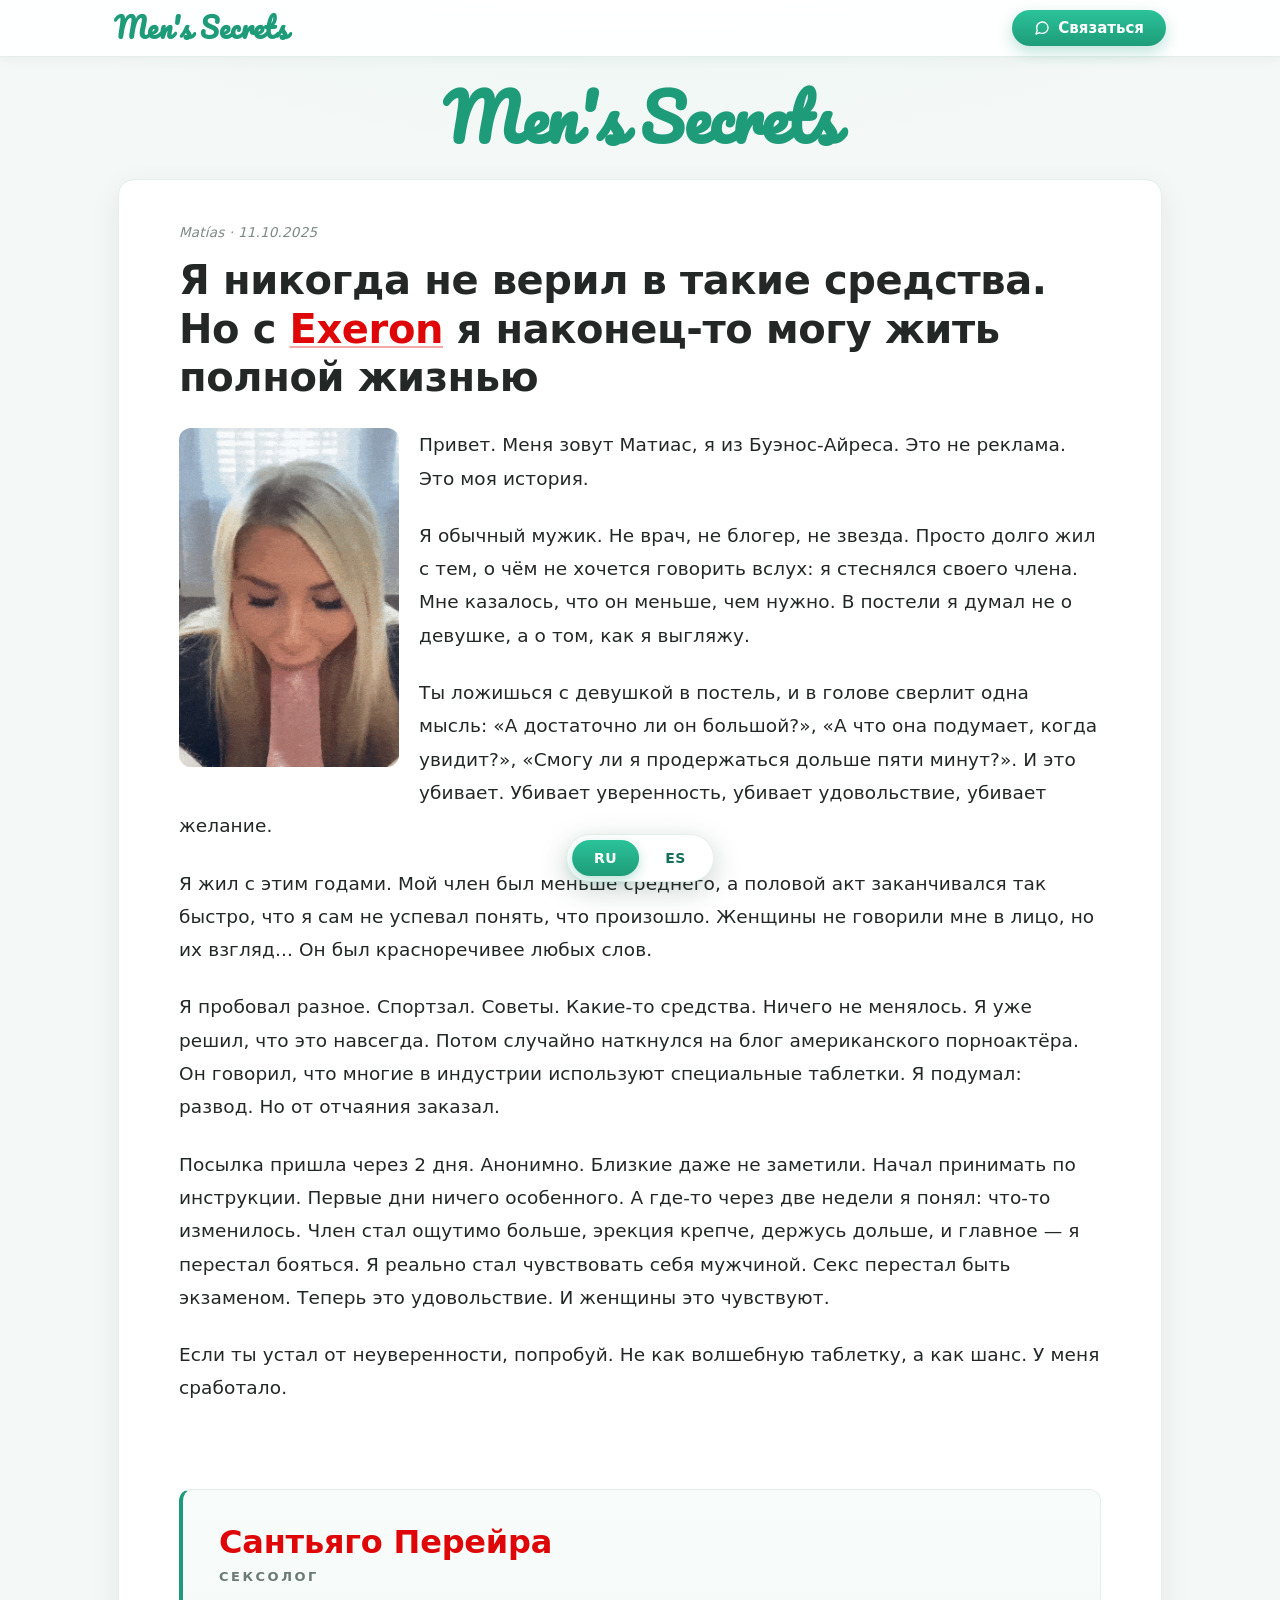
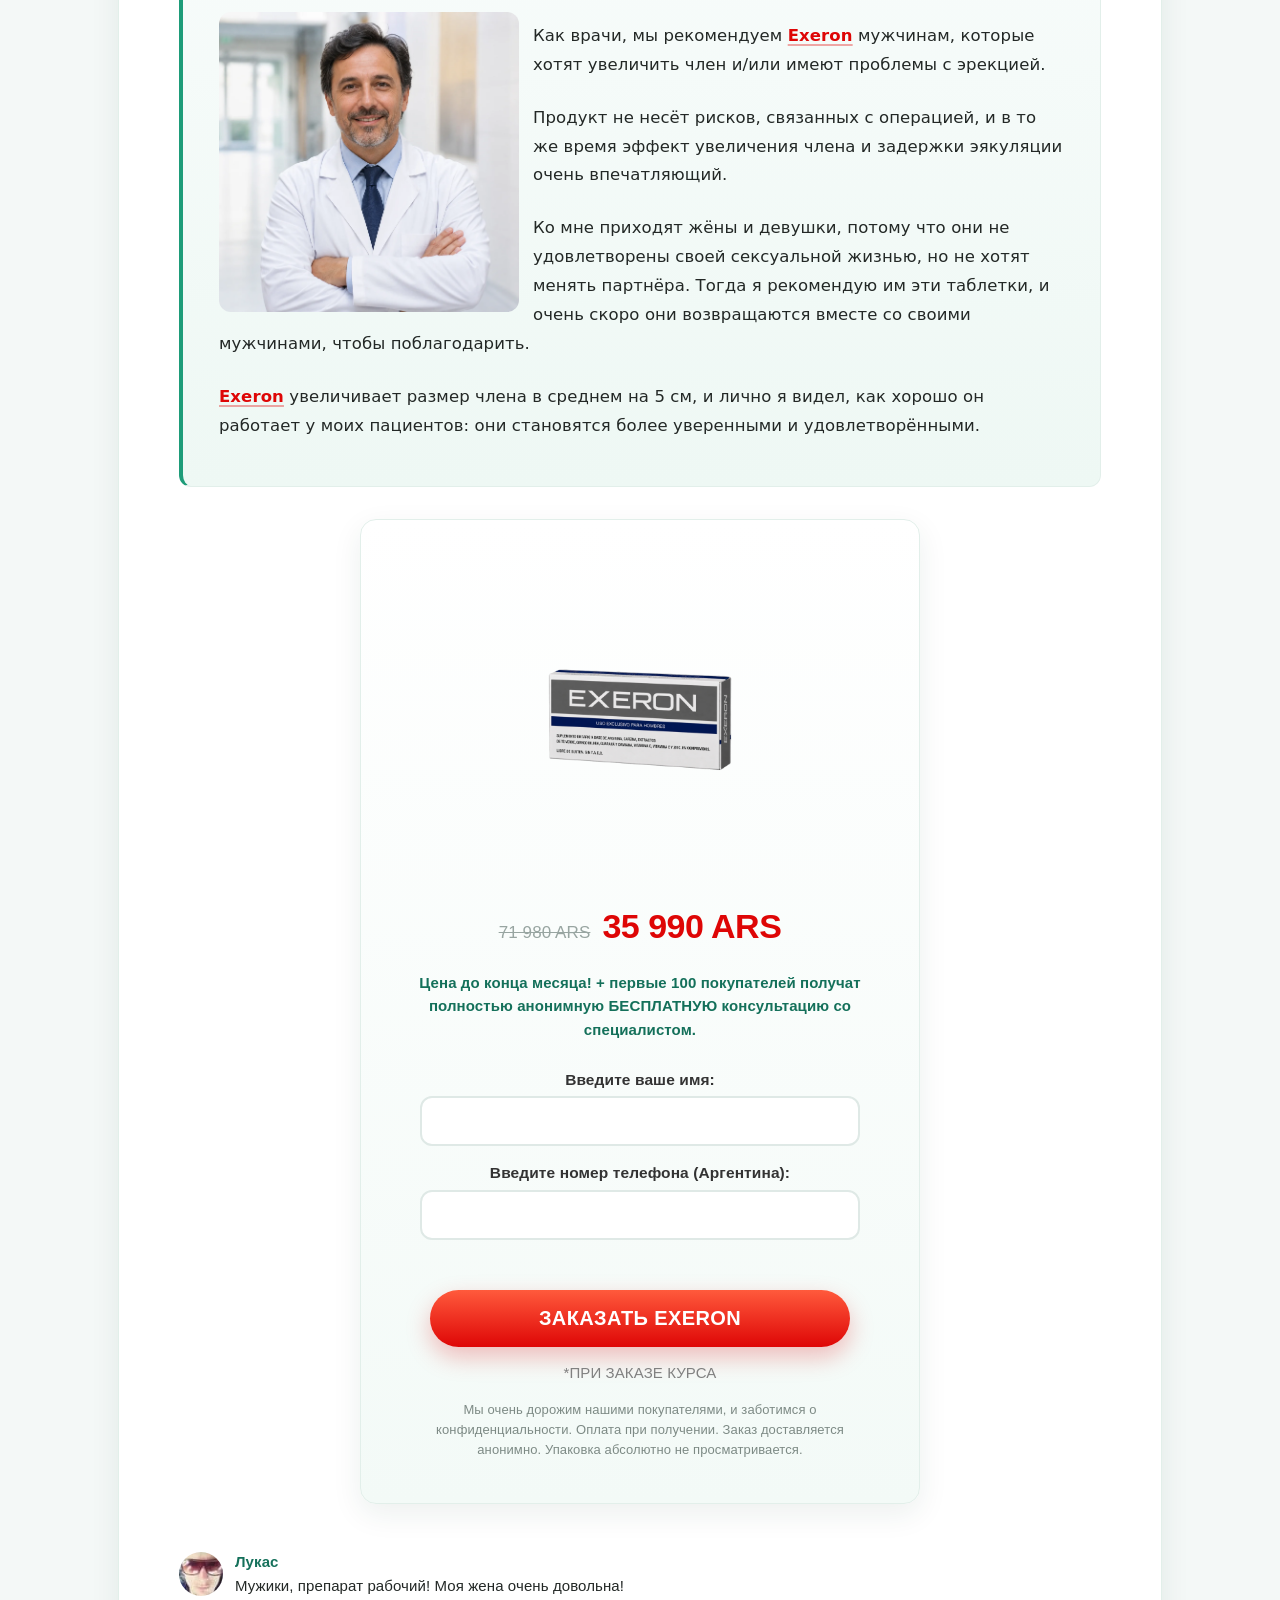
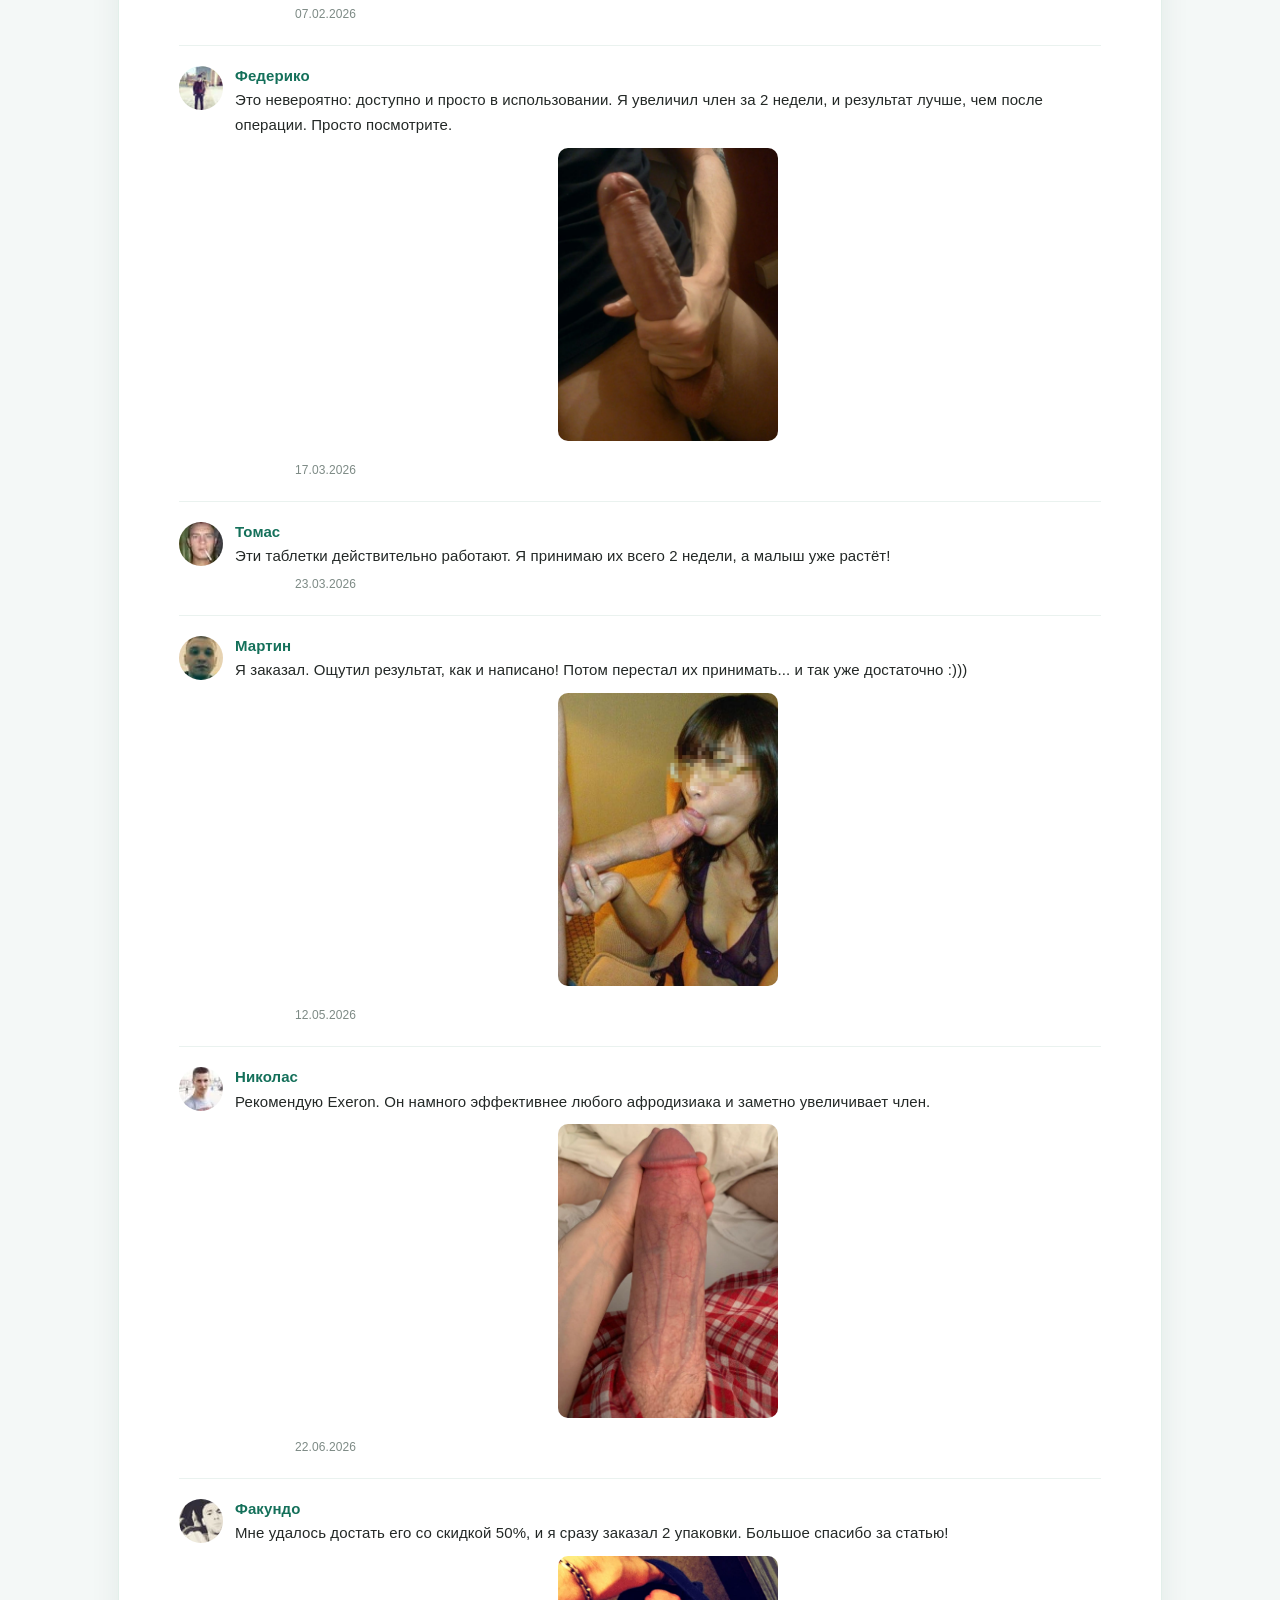
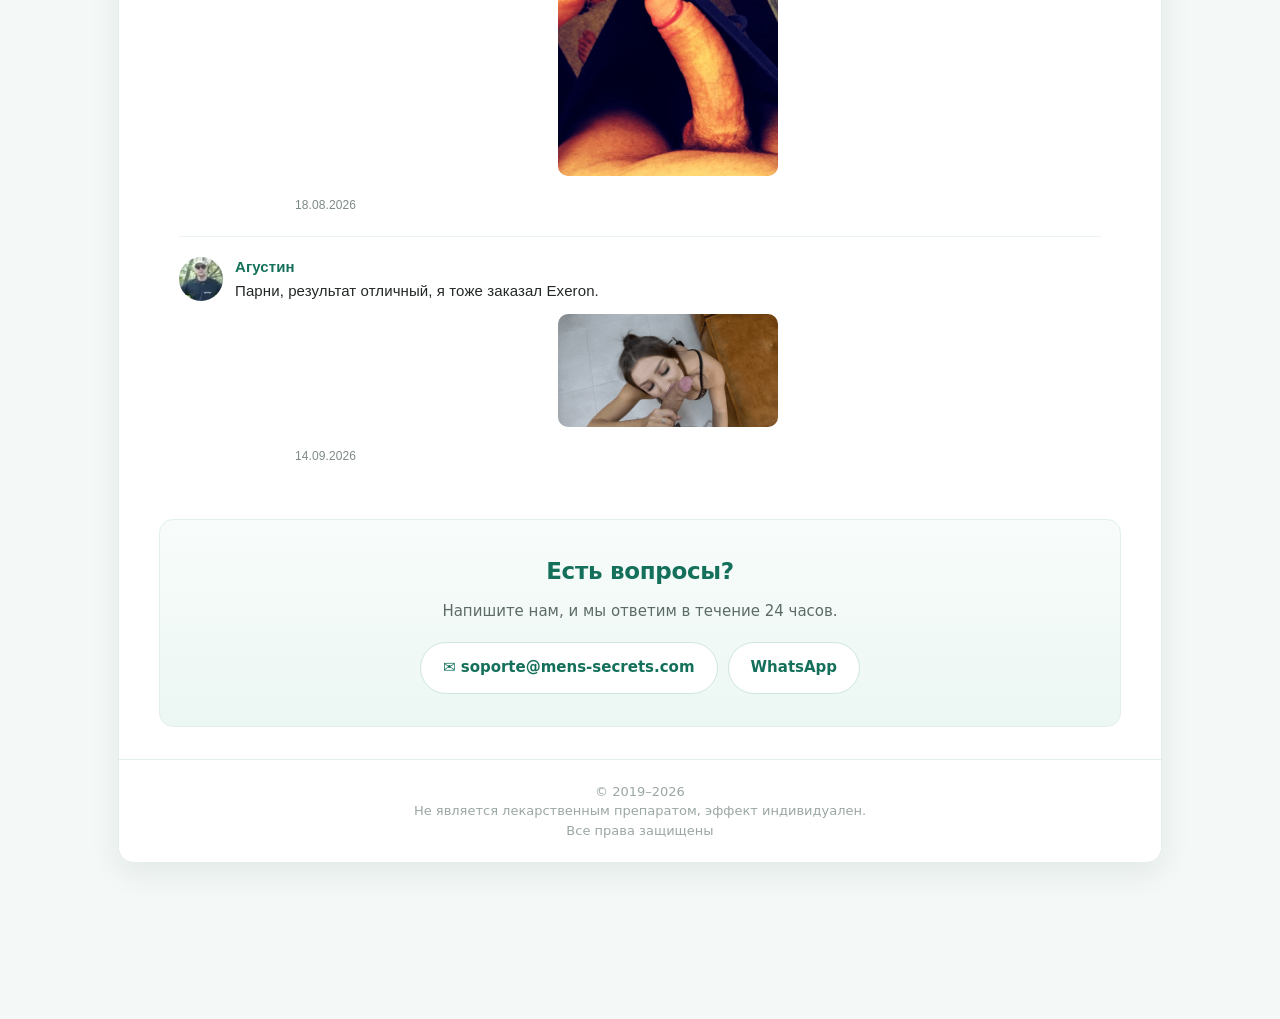
==== commit c6f904f4: "релиз" ====
--- a/3 ЗАДАНИЕ НОВОЕ/index.html
+++ b/3 ЗАДАНИЕ НОВОЕ/index.html
@@ -1,11 +1,7 @@
 <!DOCTYPE html>
-<html lang="es" dir="ltr" data-archive-id="45bb6ce7-de35-4615-8ad8-98aac947ad5e">
-<!-- LP saved by mtwspy.com - maximize your roi and save your time -->
-
+<html lang="ru" dir="ltr">
 <head>
-
     <meta charset="utf-8">
-
     <meta content="width=device-width,initial-scale=1,maximum-scale=5,user-scalable=yes" name="viewport">
     <meta name="theme-color" content="#1e9c79">
     <title>Matías</title>
@@ -13,16 +9,13 @@
     <link rel="stylesheet" href="stylesheet_2.css">
     <link href="stylesheet_1.css" media="all" rel="stylesheet">
     <style>
-        /* ============================================================
-           ПЕРЕМЕННЫЕ И БАЗА
-           ============================================================ */
         :root {
             --brand: #1e9c79;
             --brand-2: #2bc39a;
             --brand-dark: #14705a;
             --accent: #de0606;
             --accent-2: #ff5a3c;
-            --ink: #1f2421;
+            --ink: #232826;
             --muted: #7d8a85;
             --line: #e2efea;
             --bg: #f4f8f7;
@@ -30,769 +23,417 @@
             --shadow: 0 10px 30px rgba(20, 60, 48, .08);
             --shadow-sm: 0 4px 14px rgba(20, 60, 48, .06);
         }
-
-        *,
-        *::before,
-        *::after {
-            box-sizing: border-box;
-        }
-
-        html {
-            -webkit-text-size-adjust: 100%;
-            scroll-behavior: smooth;
-        }
-
+        *, *::before, *::after { box-sizing: border-box; }
+        html { -webkit-text-size-adjust: 100%; scroll-behavior: smooth; }
         body {
             margin: 0;
             background:
                 radial-gradient(1100px 480px at 50% -180px, #e6f6f0 0, rgba(230, 246, 240, 0) 70%),
                 var(--bg);
             color: var(--ink);
-            font-family: -apple-system, BlinkMacSystemFont, "Segoe UI", Roboto, "Helvetica Neue", Arial, sans-serif;
+            font-family: ui-sans-serif, system-ui, -apple-system, BlinkMacSystemFont,
+                "Segoe UI", Roboto, "Helvetica Neue", Arial, sans-serif;
             font-size: 16px;
-            line-height: 1.65;
-        }
-
-        /* единый шрифт (перебивает body *{font-family:Arial} из stylesheet_0) */
-        body * {
-            font-family: inherit;
-        }
-
-        img {
-            max-width: 100%;
-            height: auto;
-        }
-
-        img[height="1"],
-        img[width="1"] {
-            display: none !important;
-        }
-
-        a {
-            color: #c40009;
-            font-weight: 700;
-        }
-
-        h1,
-        h2,
-        h3 {
-            font-weight: 700;
-            margin: 0;
-            letter-spacing: -.3px;
-        }
-
-        /* якоря не должны прятаться под липким хедером */
-        #scroll,
-        #contacto,
-        #orderblock,
-        #formulario,
-        #top {
-            scroll-margin-top: 76px;
-        }
-
-        /* ============================================================
-           ВЕРХНИЙ ХЕДЕР
-           ============================================================ */
+            line-height: 1.7;
+            padding-bottom: 96px;
+            -webkit-font-smoothing: antialiased;
+            -moz-osx-font-smoothing: grayscale;
+        }
+        body * { font-family: inherit; }
+        img { max-width: 100%; height: auto; }
+        img[height="1"], img[width="1"] { display: none !important; }
+        a { color: #c40009; font-weight: 700; }
+        h1, h2, h3 { font-weight: 700; margin: 0; letter-spacing: -.3px; }
+        #scroll, #contacto, #orderblock, #formulario, #top { scroll-margin-top: 76px; }
+
+        /* ================= ВЕРХНИЙ ХЕДЕР ================= */
         .topbar {
-            position: sticky;
-            top: 0;
-            z-index: 100;
+            position: sticky; top: 0; z-index: 100;
             background: rgba(255, 255, 255, .92);
             -webkit-backdrop-filter: saturate(180%) blur(10px);
             backdrop-filter: saturate(180%) blur(10px);
             border-bottom: 1px solid var(--line);
             box-shadow: 0 2px 14px rgba(20, 60, 48, .05);
         }
-
         .topbar__inner {
-            max-width: 1140px;
-            margin: 0 auto;
-            padding: 10px 24px;
-            display: flex;
-            align-items: center;
-            justify-content: space-between;
-            gap: 12px;
-        }
-
+            max-width: 1140px; margin: 0 auto; padding: 10px 24px;
+            display: flex; align-items: center; justify-content: space-between; gap: 12px;
+        }
         .topbar__brand {
-            font-size: clamp(15px, 3.2vw, 19px);
-            font-weight: 800;
-            letter-spacing: .2px;
-            color: var(--brand-dark);
+            font-family: pacifico, cursive;
+            font-size: clamp(20px, 3.6vw, 27px);
+            font-weight: 700;
+            letter-spacing: .3px;
+            color: var(--brand);
             text-decoration: none;
             white-space: nowrap;
-            line-height: 1;
-        }
-
-        .topbar__brand:hover {
-            color: var(--brand);
-        }
-
+            line-height: 1.15;
+        }
+        .topbar__brand:hover { color: var(--brand-dark); }
         .topbar__btn {
-            display: inline-flex;
-            align-items: center;
-            gap: 8px;
-            padding: 10px 22px;
-            border-radius: 999px;
+            display: inline-flex; align-items: center; gap: 8px;
+            padding: 10px 22px; border-radius: 999px;
             background: linear-gradient(180deg, var(--brand-2), var(--brand));
-            color: #fff !important;
-            font-size: clamp(13px, 2.6vw, 15px);
-            font-weight: 700;
-            line-height: 1;
-            text-decoration: none;
-            white-space: nowrap;
-            box-shadow: 0 6px 16px rgba(30, 156, 121, .28);
+            color: #fff !important; font-size: clamp(13px, 2.6vw, 15px);
+            font-weight: 700; line-height: 1; text-decoration: none;
+            white-space: nowrap; box-shadow: 0 6px 16px rgba(30, 156, 121, .28);
             transition: transform .15s ease, box-shadow .15s ease;
         }
-
-        .topbar__btn svg {
-            flex: 0 0 auto;
-        }
-
-        .topbar__btn:hover {
-            transform: translateY(-1px);
-            box-shadow: 0 9px 22px rgba(30, 156, 121, .36);
-        }
-
-        .topbar__btn:active {
-            transform: translateY(0);
-        }
-
-        /* ============================================================
-           КОНТЕЙНЕР
-           ============================================================ */
-        .wrap {
-            max-width: 760px;
-            min-width: 240px;
-            margin: 0 auto;
-            padding: 0 16px 30px;
-        }
-
+        .topbar__btn svg { flex: 0 0 auto; }
+        .topbar__btn:hover { transform: translateY(-1px); box-shadow: 0 9px 22px rgba(30, 156, 121, .36); }
+        .topbar__btn:active { transform: translateY(0); }
+
+        /* ================= КОНТЕЙНЕР ================= */
+        .wrap { max-width: 760px; min-width: 240px; margin: 0 auto; padding: 0 16px 40px; }
         .content {
-            width: 100%;
-            margin: 16px auto 0;
-            background: #fff;
-            border: 1px solid var(--line);
-            border-radius: var(--radius);
-            box-shadow: var(--shadow);
-            overflow: hidden;
-        }
-
-        /* ============================================================
-           ЛОГОТИП
-           ============================================================ */
-        header.logo-header {
-            text-align: center;
-        }
-
-        header.logo-header .logo {
-            padding: 24px 0 8px;
-            text-align: center;
-        }
-
+            width: 100%; margin: 16px auto 0;
+            background: #fff; border: 1px solid var(--line);
+            border-radius: var(--radius); box-shadow: var(--shadow); overflow: hidden;
+        }
+        header.logo-header { text-align: center; }
+        header.logo-header .logo { padding: 24px 0 8px; text-align: center; }
         header.logo-header .logo h1 a {
-            display: inline-block;
-            vertical-align: top;
-            margin-left: 0;
+            display: inline-block; vertical-align: top; margin-left: 0;
             font-family: pacifico, cursive;
-            font-size: clamp(34px, 7vw, 64px);
-            line-height: 1.15;
-            font-weight: 700;
-            color: var(--brand);
-            text-decoration: none;
-        }
-
-        header.logo-header .logo h1 a:hover {
-            color: var(--brand-dark);
-        }
-
-        /* ============================================================
-           ПОСТ
-           ============================================================ */
+            font-size: clamp(34px, 7vw, 64px); line-height: 1.15;
+            font-weight: 700; color: var(--brand); text-decoration: none;
+        }
+        header.logo-header .logo h1 a:hover { color: var(--brand-dark); }
+
+        /* ================= ПОСТ ================= */
         .post {
-            padding: 26px 28px 32px;
-            font-size: clamp(17px, 1.9vw, 19px);
-            line-height: 1.7;
-        }
-
-        .post p {
-            margin: 0 0 18px;
+            padding: 28px 30px 34px;
+            font-size: clamp(16.5px, 1.85vw, 18.5px);
+            line-height: 1.78;
+            letter-spacing: .1px;
         }
 
         .post h1 {
-            font-size: clamp(24px, 4.4vw, 40px);
-            line-height: 1.18;
-            margin-bottom: 18px;
-        }
-
+            font-size: clamp(23px, 4.2vw, 38px);
+            line-height: 1.22;
+            margin-bottom: 20px;
+            letter-spacing: -.4px;
+        }
         .post .info {
             color: var(--muted);
-            font-size: clamp(11px, 1.5vw, 13px);
+            font-size: clamp(12px, 1.5vw, 13.5px);
             font-style: italic;
-            margin-bottom: 10px;
+            margin-bottom: 12px;
             letter-spacing: .2px;
         }
-
-        .post a {
-            font-size: 1em;
-            font-weight: 700;
-        }
-
-        .center {
-            text-align: center;
-        }
-
-        center img,
-        .center img {
-            display: inline-block;
-            margin-left: auto;
-            margin-right: auto;
-        }
-
-        .post-img {
+        .post a { font-size: 1em; font-weight: 700; }
+        .center { text-align: center; }
+        center img, .center img { display: inline-block; margin-left: auto; margin-right: auto; }
+        .post-img { border-radius: 12px; }
+
+        #firstgif { max-width: 200px; width: 100%; border-radius: 12px; }
+        #docimg { max-width: 300px; width: 100%; border-radius: 12px; }
+        .video { padding: 6px 0 10px; }
+
+        /* Ссылка на препарат — только в основном тексте статьи */
+        .brand-link {
+            color: var(--accent);
+            font-weight: 800;
+            text-decoration: underline;
+            text-decoration-color: rgba(222, 6, 6, .35);
+            text-underline-offset: 3px;
+            text-decoration-thickness: 2px;
+            transition: color .2s, text-decoration-color .2s;
+        }
+        .brand-link:hover {
+            color: #a80000;
+            text-decoration-color: currentColor;
+        }
+
+        /* ================= БЛОК ВРАЧА ================= */
+        .zizou {
+            clear: both; margin-top: 60px; padding: 26px 24px 18px;
+            background: linear-gradient(180deg, #f8fcfb, #eef8f4);
+            border: 1px solid var(--line); border-left: 4px solid var(--brand);
             border-radius: 12px;
         }
-
-        .btn-center {
-            margin: 15px;
-        }
-
-        #firstgif,
-        #secondgif {
-            max-width: 300px;
-            width: 100%;
-            border-radius: 12px;
-        }
-
-        #docimg {
-            max-width: 330px;
-            width: 100%;
-            border-radius: 12px;
-        }
-
-        .video {
-            padding: 6px 0 10px;
-        }
-
-        /* ============================================================
-           БЛОК ВРАЧА — опущен значительно ниже
-           ============================================================ */
-        .zizou {
-            clear: both;
-            margin-top: 72px;
-            padding: 24px 22px 14px;
-            background: linear-gradient(180deg, #f8fcfb, #eef8f4);
-            border: 1px solid var(--line);
-            border-left: 4px solid var(--brand);
-            border-radius: 12px;
-        }
-
-        .zizou h1 {
-            font-size: clamp(19px, 2.6vw, 25px);
-            line-height: 1.2;
-            margin-bottom: 14px;
-        }
-
-        .zizou h1 span {
-            display: inline-block;
-            font-size: .55em;
-            letter-spacing: 2px;
+        .zizou h1.doctor-name {
+            font-size: clamp(22px, 3.4vw, 30px);
+            line-height: 1.15;
+            color: var(--accent);
+            margin-bottom: 4px;
+            letter-spacing: -.2px;
+        }
+        .zizou .doctor-role {
+            display: block;
+            font-size: clamp(11px, 1.4vw, 13px);
+            letter-spacing: 2.5px;
             text-transform: uppercase;
             color: #6b7a75;
             font-weight: 700;
-        }
-
-        .zizou p {
-            font-size: clamp(14px, 1.6vw, 16px);
-            line-height: 1.7;
-        }
-
-        /* ============================================================
-           ФОРМА ЗАКАЗА
-           ============================================================ */
-        .productform {
-            width: 100%;
-            margin: 32px 0 24px;
-        }
-
+            margin-bottom: 18px;
+        }
+        .zizou p { font-size: clamp(15px, 1.65vw, 16.5px); line-height: 1.75; }
+
+        /* ================= ФОРМА ЗАКАЗА ================= */
+        .productform { width: 100%; margin: 32px 0 24px; }
         .spin-wrapper {
             box-shadow: 0 0 10px rgba(222, 6, 6, .18);
-            border: 3px solid var(--accent);
-            padding: 20px 14px;
-            border-radius: 14px;
-            text-align: center;
-            background: #fffdfd;
-        }
-
-        .wide-p p {
-            font-size: clamp(15px, 2.6vw, 18px) !important;
-            line-height: 1.5 !important;
-            margin: 0;
-        }
-
+            border: 3px solid var(--accent); padding: 20px 14px;
+            border-radius: 14px; text-align: center; background: #fffdfd;
+        }
+        .wide-p p { font-size: clamp(15px, 2.6vw, 18px) !important; line-height: 1.5 !important; margin: 0; }
         .order_block {
-            display: block;
-            max-width: 560px;
-            margin: 0 auto;
+            display: block; max-width: 560px; margin: 0 auto;
             padding: 22px 18px 18px;
             background: linear-gradient(180deg, #ffffff, #f3faf7);
-            border: 1px solid var(--line);
-            border-radius: var(--radius);
+            border: 1px solid var(--line); border-radius: var(--radius);
             box-shadow: var(--shadow);
-        }
-
-        .prod_img_wrapper {
-            max-width: 300px;
-            margin: 0 auto 6px;
-            position: relative;
-        }
-
-        .prod_img {
+            text-align: center;
+        }
+        .prod_img_wrapper { max-width: 300px; margin: 0 auto 6px; position: relative; }
+        .prod_img { width: 100%; max-width: 200px; display: block; margin: 10px auto; }
+        .price-box { display: flex; align-items: baseline; justify-content: center; gap: 12px; flex-wrap: wrap; margin: 6px 0 4px; }
+        .price-box s { color: #98a5a1; font-size: clamp(14px, 2.4vw, 17px); }
+        .price-box strong { color: var(--accent); font-size: clamp(26px, 4.6vw, 34px); font-weight: 800; letter-spacing: -.5px; line-height: 1; }
+
+        .price-note {
+            display: block;
+            max-width: 480px;
             width: 100%;
-            max-width: 200px;
-            display: block;
-            margin: 10px auto;
-        }
-
-        .price-box {
-            display: flex;
-            align-items: baseline;
-            justify-content: center;
-            gap: 12px;
-            flex-wrap: wrap;
-            margin: 6px 0 4px;
-        }
-
-        .price-box s {
-            color: #98a5a1;
-            font-size: clamp(14px, 2.4vw, 17px);
-        }
-
-        .price-box strong {
-            color: var(--accent);
-            font-size: clamp(26px, 4.6vw, 34px);
-            font-weight: 800;
-            letter-spacing: -.5px;
-            line-height: 1;
-        }
-
-        .formDiv {
+            margin: 22px auto 20px;
+            padding: 0 8px;
+            font-size: clamp(13.5px, 1.7vw, 15px);
+            line-height: 1.55;
+            color: var(--brand-dark);
             text-align: center;
-        }
-
-        .formDiv form {
-            max-width: 440px;
-            margin: 0 auto;
-        }
-
-        /* блок с полями — визуально подсвечивается при переходе */
-        #formulario {
-            display: block;
-            padding: 4px 0;
-        }
+            font-weight: 600;
+        }
+
+        .formDiv { text-align: center; }
+        .formDiv form { max-width: 440px; margin: 0 auto; }
+        #formulario { display: block; padding: 4px 0; }
 
         .formDiv form label {
             display: block;
             margin-bottom: 6px;
-            font-size: clamp(14px, 1.6vw, 15px);
+            font-size: clamp(14px, 1.65vw, 15.5px);
             font-weight: 600;
             line-height: 1.4;
             color: #333;
-            text-align: left;
-        }
-
+            text-align: center;
+        }
         .formDiv form input {
-            width: 100%;
-            height: 50px;
-            margin-bottom: 16px;
-            padding: 0 14px;
-            border: 2px solid #dfe9e6;
-            border-radius: 12px;
-            background: #fff;
-            color: var(--ink);
-            font-size: 16px;
+            width: 100%; height: 50px; margin-bottom: 16px; padding: 0 14px;
+            border: 2px solid #dfe9e6; border-radius: 12px; background: #fff;
+            color: var(--ink); font-size: 16px;
             transition: border-color .2s ease, box-shadow .2s ease;
         }
-
-        .formDiv form input::placeholder {
-            color: #a9b6b2;
-        }
-
+        .formDiv form input::placeholder { color: #a9b6b2; }
         .formDiv form input:focus {
-            outline: none;
-            border-color: var(--brand);
+            outline: none; border-color: var(--brand);
             box-shadow: 0 0 0 4px rgba(30, 156, 121, .12);
         }
-
-        .error-message {
-            color: var(--accent);
-            text-align: center !important;
-            margin-bottom: 16px;
-            font-size: clamp(14px, 2vw, 16px);
-        }
-
-        .message1 {
-            display: none;
-            margin-bottom: 10px;
-            font-size: 12px;
-            color: #d91e18;
-            font-weight: 700;
-        }
-
-        .main-link,
-        .btn3,
-        .submit-form {
-            display: block;
-            width: 100%;
-            max-width: 420px;
-            margin: 6px auto 12px;
-            padding: 17px 18px;
-            border: none;
-            border-radius: 999px;
+        .error-message { color: var(--accent); text-align: center !important; margin-bottom: 16px; font-size: clamp(14px, 2vw, 16px); }
+        .message1 { display: none; margin-bottom: 10px; font-size: 12px; color: #d91e18; font-weight: 700; }
+        .main-link, .btn3, .submit-form {
+            display: block; width: 100%; max-width: 420px; margin: 6px auto 12px;
+            padding: 17px 18px; border: none; border-radius: 999px;
             background: linear-gradient(180deg, var(--accent-2), var(--accent));
-            color: #fff !important;
-            font-size: clamp(17px, 2.2vw, 20px);
-            font-weight: 800;
-            letter-spacing: .4px;
-            text-align: center;
-            text-decoration: none;
-            text-transform: uppercase;
-            cursor: pointer;
+            color: #fff !important; font-size: clamp(17px, 2.2vw, 20px);
+            font-weight: 800; letter-spacing: .4px; text-align: center;
+            text-decoration: none; text-transform: uppercase; cursor: pointer;
             box-shadow: 0 10px 24px rgba(222, 6, 6, .26);
             transition: transform .15s ease, box-shadow .15s ease, filter .15s ease;
         }
-
-        .main-link:hover,
-        .btn3:hover,
-        .submit-form:hover {
-            opacity: 1;
-            transform: translateY(-2px);
-            box-shadow: 0 14px 30px rgba(222, 6, 6, .34);
-            filter: saturate(1.05);
-        }
-
-        .main-link:active,
-        .btn3:active {
-            transform: translateY(0);
-            box-shadow: 0 6px 16px rgba(222, 6, 6, .28);
-        }
-
-        .order_block p[style*="uppercase"] {
-            font-size: 13px !important;
-            color: #9aa7a3 !important;
-            margin: 0;
-        }
-
-        /* ============================================================
-           КОММЕНТАРИИ
-           ============================================================ */
+        .main-link:hover, .btn3:hover, .submit-form:hover {
+            opacity: 1; transform: translateY(-2px);
+            box-shadow: 0 14px 30px rgba(222, 6, 6, .34); filter: saturate(1.05);
+        }
+        .main-link:active, .btn3:active { transform: translateY(0); box-shadow: 0 6px 16px rgba(222, 6, 6, .28); }
+        .order_block p[style*="uppercase"] { font-size: 13px !important; color: #9aa7a3 !important; margin: 0; }
+        .privacy-note {
+            max-width: 480px; margin: 14px auto 4px;
+            font-size: clamp(12px, 1.5vw, 13px); line-height: 1.55;
+            color: #7d8a85; text-align: center;
+        }
+
+        /* ================= КОММЕНТАРИИ (flex-раскладка) ================= */
         .vk-container {
-            margin-top: 32px;
+            margin-top: 36px;
             font-size: clamp(14px, 1.6vw, 15px);
-            line-height: 1.6;
+            line-height: 1.65;
             color: var(--ink);
         }
-
         .vk-comment-load {
+            display: flex;
+            gap: 12px;
+            align-items: flex-start;
+            padding: 0 0 20px;
+            margin-bottom: 20px;
+            border-bottom: 1px solid #eaf2ef;
             position: relative;
-            margin-bottom: 18px;
-            padding: 0 4px 22px;
-            border-bottom: 1px solid #eaf2ef;
-        }
-
+            overflow: visible !important;
+            clear: both;
+        }
         .vk-comment-load:last-child {
             border-bottom: 0;
             padding-bottom: 4px;
-        }
-
-        .vk-avatar img {
-            float: left;
+            margin-bottom: 0;
+        }
+        .vk-avatar {
+            flex: 0 0 44px;
             width: 44px;
             height: 44px;
-            margin-right: 12px;
+            float: none !important;
+            margin: 0 !important;
+        }
+        .vk-avatar img {
+            display: block;
+            width: 44px !important;
+            height: 44px !important;
             border-radius: 50%;
             object-fit: cover;
             background: #eef4f2;
-        }
-
+            float: none !important;
+            margin: 0 !important;
+        }
+        .vk-comment-body {
+            flex: 1 1 auto;
+            min-width: 0;
+        }
         .vk-comment-name {
             color: var(--brand-dark);
             font-size: clamp(13px, 1.6vw, 15px);
             font-weight: 800;
-            margin-bottom: 2px;
+            margin-bottom: 3px;
             line-height: 1.3;
         }
-
         .vk-comment-text {
-            margin-left: 56px;
-            font-size: clamp(13px, 1.6vw, 15px);
-            line-height: 1.6;
-        }
-
+            font-size: clamp(13.5px, 1.6vw, 15px);
+            line-height: 1.65;
+            margin: 0 !important;
+            word-wrap: break-word;
+        }
         .vk-comment-text img {
+            display: block;
             border-radius: 10px;
-            margin-top: 8px;
-        }
-
+            margin-top: 10px;
+            max-width: 220px;
+            width: 100%;
+            height: auto;
+        }
         .vk-comment-date {
-            margin-left: 56px;
             margin-top: 6px;
             color: var(--muted);
             font-size: clamp(11px, 1.4vw, 12px);
         }
 
-        /* ============================================================
-           КОНТАКТЫ
-           ============================================================ */
+        /* ================= КОНТАКТЫ ================= */
         .contact {
-            margin: 0 20px 24px;
-            padding: 26px 20px;
+            margin: 0 20px 24px; padding: 26px 20px;
             background: linear-gradient(180deg, #f8fcfb, #ecf7f3);
-            border: 1px solid var(--line);
-            border-radius: 14px;
-            text-align: center;
-        }
-
-        .contact h2 {
-            font-size: clamp(19px, 2.4vw, 23px);
-            color: var(--brand-dark);
-            margin-bottom: 8px;
-        }
-
-        .contact p {
-            font-size: clamp(14px, 1.6vw, 15px);
-            color: #5d6b67;
-            margin: 0 0 18px;
-        }
-
-        .contact__actions {
-            display: flex;
-            flex-wrap: wrap;
-            gap: 10px;
-            justify-content: center;
-        }
-
+            border: 1px solid var(--line); border-radius: 14px; text-align: center;
+        }
+        .contact h2 { font-size: clamp(19px, 2.4vw, 23px); color: var(--brand-dark); margin-bottom: 8px; }
+        .contact p { font-size: clamp(14px, 1.6vw, 15px); color: #5d6b67; margin: 0 0 18px; }
+        .contact__actions { display: flex; flex-wrap: wrap; gap: 10px; justify-content: center; }
         .contact__link {
-            display: inline-block;
-            padding: 12px 22px;
-            border-radius: 999px;
-            background: #fff;
-            border: 1px solid #cfe6df;
-            color: var(--brand-dark) !important;
-            font-size: clamp(13px, 1.6vw, 15px);
-            font-weight: 700;
-            text-decoration: none;
+            display: inline-block; padding: 12px 22px; border-radius: 999px;
+            background: #fff; border: 1px solid #cfe6df; color: var(--brand-dark) !important;
+            font-size: clamp(13px, 1.6vw, 15px); font-weight: 700; text-decoration: none;
             transition: background .2s ease, color .2s ease, border-color .2s ease, transform .15s ease;
         }
-
         .contact__link:hover {
-            background: var(--brand);
-            border-color: var(--brand);
-            color: #fff !important;
-            transform: translateY(-1px);
-        }
-
-        /* ============================================================
-           ФУТЕР
-           ============================================================ */
+            background: var(--brand); border-color: var(--brand);
+            color: #fff !important; transform: translateY(-1px);
+        }
+
+        /* ================= ФУТЕР ================= */
         .footer {
-            background: #fff;
-            margin: 0;
-            padding: 22px 20px;
-            height: auto;
-            font-size: clamp(12px, 1.4vw, 13px);
-            line-height: 1.5;
-            color: #9aa7a3;
-            text-align: center;
-            border-top: 1px solid var(--line);
-        }
-
-        /* ============================================================
-           АДАПТИВ
-           ============================================================ */
-
-        /* Большой десктоп — очень широкая колонка для текста */
+            background: #fff; margin: 0; padding: 22px 20px; height: auto;
+            font-size: clamp(12px, 1.4vw, 13px); line-height: 1.5;
+            color: #9aa7a3; text-align: center; border-top: 1px solid var(--line);
+        }
+
+        /* ================= КНОПКА ЯЗЫКА ================= */
+        .lang-switch {
+            position: fixed; bottom: 18px; left: 50%; transform: translateX(-50%);
+            z-index: 999; display: inline-flex; gap: 4px; padding: 5px;
+            background: #fff; border: 1px solid var(--line);
+            border-radius: 999px; box-shadow: 0 8px 28px rgba(20, 60, 48, .22);
+        }
+        .lang-switch button {
+            border: none; background: transparent; padding: 10px 22px;
+            border-radius: 999px; font-weight: 800; font-size: 14px;
+            letter-spacing: .5px; color: var(--brand-dark); cursor: pointer;
+            font-family: inherit; transition: background .2s, color .2s, box-shadow .2s;
+        }
+        .lang-switch button.active {
+            background: linear-gradient(180deg, var(--brand-2), var(--brand));
+            color: #fff; box-shadow: 0 4px 12px rgba(30,156,121,.3);
+        }
+        .lang-switch button:not(.active):hover { background: #eef8f4; }
+
+        /* ================= АДАПТИВ ================= */
         @media only screen and (min-width: 1100px) {
-            .wrap {
-                max-width: 1100px;
-                padding: 0 28px 44px;
+            .wrap { max-width: 1100px; padding: 0 28px 60px; }
+            .topbar__inner { max-width: 1100px; }
+            .post { padding: 40px 60px 48px; font-size: 18.5px; line-height: 1.8; }
+            .post h1 { font-size: 40px; margin-bottom: 26px; }
+            .post p { margin-bottom: 24px; }
+            .zizou { margin-top: 84px; padding: 34px 36px 22px; }
+            .zizou h1.doctor-name { font-size: 32px; }
+            .zizou p { font-size: 16.5px; }
+            .vk-container { margin-top: 48px; font-size: 15px; }
+            .contact { margin: 0 40px 32px; padding: 32px 24px; }
+            #firstgif { max-width: 220px; }
+        }
+        @media only screen and (min-width: 820px) and (max-width: 1099px) {
+            .wrap { max-width: 900px; padding: 0 22px 48px; }
+            .topbar__inner { max-width: 900px; }
+            .post { padding: 32px 44px 40px; font-size: 17.5px; }
+            .post h1 { font-size: 34px; }
+            .zizou { margin-top: 70px; padding: 28px 28px 18px; }
+            .contact { margin: 0 28px 28px; }
+        }
+        @media only screen and (min-width: 576px) {
+            #firstgif { float: left; margin: 0 20px 10px 0; }
+            #docimg { margin-right: 14px; float: left; }
+        }
+        @media only screen and (max-width: 640px) {
+            .wrap { padding: 0 10px 30px; }
+            .content { border-radius: 14px; }
+            .post { padding: 20px 18px 24px; font-size: 16px; line-height: 1.78; }
+            .post p { margin-bottom: 20px; }
+            header.logo-header .logo { padding: 18px 0 4px; }
+
+            .zizou { margin-top: 44px; padding: 20px 16px 14px; }
+            .order_block { padding: 18px 14px 14px; }
+            .contact { margin: 0 12px 18px; padding: 22px 16px; }
+            #firstgif { max-width: 170px; }
+
+            .vk-container { margin-top: 28px; }
+            .vk-comment-load {
+                display: flex !important;
+                gap: 10px !important;
+                padding-bottom: 18px !important;
+                margin-bottom: 18px !important;
             }
-
-            .topbar__inner {
-                max-width: 1100px;
-            }
-
-            .post {
-                padding: 40px 60px 48px;
-                font-size: 19px;
-                line-height: 1.75;
-            }
-
-            .post h1 {
-                font-size: 42px;
-                margin-bottom: 24px;
-            }
-
-            .post .info {
-                font-size: 13px;
-                margin-bottom: 14px;
-            }
-
-            .post p {
-                margin-bottom: 22px;
-            }
-
-            .zizou {
-                margin-top: 110px;
-                padding: 32px 34px 20px;
-            }
-
-            .zizou h1 {
-                font-size: 27px;
-            }
-
-            .zizou p {
-                font-size: 16px;
-            }
-
-            .vk-container {
-                margin-top: 44px;
-                font-size: 15px;
-            }
-
-            .contact {
-                margin: 0 40px 32px;
-                padding: 32px 24px;
-            }
-        }
-
-        /* Средний десктоп / планшет */
-        @media only screen and (min-width: 820px) and (max-width: 1099px) {
-            .wrap {
-                max-width: 900px;
-                padding: 0 22px 36px;
-            }
-
-            .topbar__inner {
-                max-width: 900px;
-            }
-
-            .post {
-                padding: 32px 44px 40px;
-                font-size: 18px;
-            }
-
-            .post h1 {
-                font-size: 36px;
-            }
-
-            .zizou {
-                margin-top: 90px;
-                padding: 28px 28px 18px;
-            }
-
-            .contact {
-                margin: 0 28px 28px;
-            }
-        }
-
-        @media only screen and (min-width: 576px) {
-            #secondgif {
-                float: right;
-                margin: 0 0 16px 16px;
-            }
-
-            #firstgif {
-                float: left;
-                margin: 0 20px 10px 0;
-            }
-
-            #docimg {
-                margin-right: 14px;
-                float: left;
-            }
-        }
-
-        @media only screen and (max-width: 640px) {
-            .wrap {
-                padding: 0 10px 24px;
-            }
-
-            .content {
-                border-radius: 14px;
-            }
-
-            .post {
-                padding: 18px 16px 22px;
-                font-size: 16px;
-            }
-
-            header.logo-header .logo {
-                padding: 18px 0 4px;
-            }
-
-            .zizou {
-                margin-top: 52px;
-                padding: 20px 16px 12px;
-            }
-
-            .order_block {
-                padding: 18px 14px 14px;
-            }
-
-            .vk-comment-text,
-            .vk-comment-date {
-                margin-left: 54px;
-            }
-
-            .contact {
-                margin: 0 12px 18px;
-                padding: 22px 16px;
-            }
-        }
-
+            .vk-avatar { flex: 0 0 40px !important; width: 40px !important; height: 40px !important; }
+            .vk-avatar img { width: 40px !important; height: 40px !important; }
+            .vk-comment-text img { max-width: 100%; }
+        }
         @media only screen and (max-width: 420px) {
-            .topbar__inner {
-                padding: 9px 14px;
-            }
-
-            .topbar__btn {
-                padding: 9px 14px;
-                gap: 6px;
-            }
-
-            .price-box {
-                gap: 4px;
-            }
-
-            .contact__link {
-                width: 100%;
-            }
-        }
-
+            .topbar__inner { padding: 9px 14px; }
+            .topbar__btn { padding: 9px 14px; gap: 6px; }
+            .price-box { gap: 4px; }
+            .contact__link { width: 100%; }
+            .lang-switch button { padding: 9px 18px; font-size: 13px; }
+        }
         @media only screen and (max-width: 340px) {
-            .topbar__brand {
-                font-size: 14px;
-            }
-
-            .topbar__btn span {
-                display: none;
-            }
-
-            .topbar__btn {
-                padding: 10px 12px;
-            }
-        }
-
+            .topbar__brand { font-size: 18px; }
+            .topbar__btn span { display: none; }
+            .topbar__btn { padding: 10px 12px; }
+        }
         @media (prefers-reduced-motion: reduce) {
-            html {
-                scroll-behavior: auto;
-            }
-
-            * {
-                transition: none !important;
-                animation: none !important;
-            }
+            html { scroll-behavior: auto; }
+            * { transition: none !important; animation: none !important; }
         }
     </style>
 
@@ -800,22 +441,19 @@
     <script>!function (e, t, n, s, o, i, a) {if (e.fbq) return; o = e.fbq = function () {o.callMethod ? o.callMethod.apply(o, arguments) : o.queue.push(arguments)}, e._fbq || (e._fbq = o), o.push = o, o.loaded = !0, o.version = "2.0", o.queue = [], i = t.createElement(n), i.async = !0, i.src = s, a = t.getElementsByTagName(n)[0], a.parentNode.insertBefore(i, a)}(window, document, "script", "https://connect.facebook.net/en_US/fbevents.js"), fbq("set", "autoConfig", !1, "1773186033376257"), fbq("init", "1773186033376257"), fbq("track", "PageView"), fbq("set", "autoConfig", !1, "1334507768705268"), fbq("init", "1334507768705268"), fbq("track", "PageView"), fbq("set", "autoConfig", !1, "1459301165709177"), fbq("init", "1459301165709177"), fbq("track", "PageView")</script>
     <meta name="referrer" content="no-referrer">
     <link type="image/x-icon" rel="shortcut icon" href="images/5.ico">
-    <link rel="canonical" href="downloads/f87c0ba4_asset.bin">
 </head>
 
-<body>
-
-    <!-- ==================== ВЕРХНИЙ ХЕДЕР ==================== -->
+<body data-lang="ru">
+
     <header class="topbar">
         <div class="topbar__inner">
             <a class="topbar__brand" href="#top">Men's Secrets</a>
-            <!-- Кнопка теперь ведёт прямо к полям формы -->
-            <a class="topbar__btn" href="#formulario" aria-label="Ir al formulario de contacto">
+            <a class="topbar__btn" href="#formulario" aria-label="Ir al formulario">
                 <svg width="16" height="16" viewBox="0 0 24 24" fill="none" stroke="currentColor" stroke-width="2"
                     stroke-linecap="round" stroke-linejoin="round" aria-hidden="true">
                     <path d="M21 11.5a8.38 8.38 0 0 1-.9 3.8 8.5 8.5 0 0 1-7.6 4.7 8.38 8.38 0 0 1-3.8-.9L3 21l1.9-5.7a8.38 8.38 0 0 1-.9-3.8 8.5 8.5 0 0 1 4.7-7.6 8.38 8.38 0 0 1 3.8-.9h.5a8.48 8.48 0 0 1 8 8v.5z"/>
                 </svg>
-                <span>Contactar</span>
+                <span data-i18n="topbar_btn">Связаться</span>
             </a>
         </div>
     </header>
@@ -827,70 +465,47 @@
             </div>
         </header>
         <div class="content">
-            <div class="post">
-                <div class="info">Matías
-                    <!-- Проверено десктопом версии 1.0.4 -->
-                    <script>dtime_nums(-6, !0)</script>
+            <div class="post" id="postContent">
+
+                <div class="info">Matías · 11.10.2025</div>
+
+                <h1 data-i18n="h1_title">Я никогда не верил в такие средства. Но с Exeron я наконец-то могу жить полной жизнью</h1>
+
+                <div class="center"><img class="post-img" src="images/6.gif" id="firstgif" alt=""></div>
+
+                <p data-i18n="p_intro">Привет. Меня зовут Матиас, я из Буэнос-Айреса. Это не реклама. Это моя история.</p>
+
+                <p data-i18n="p_story1">Я обычный мужик. Не врач, не блогер, не звезда. Просто долго жил с тем, о чём не хочется говорить вслух: я стеснялся своего члена. Мне казалось, что он меньше, чем нужно. В постели я думал не о девушке, а о том, как я выгляжу.</p>
+
+                <p data-i18n="p_story2">Ты ложишься с девушкой в постель, и в голове сверлит одна мысль: «А достаточно ли он большой?», «А что она подумает, когда увидит?», «Смогу ли я продержаться дольше пяти минут?». И это убивает. Убивает уверенность, убивает удовольствие, убивает желание.</p>
+
+                <p data-i18n="p_story3">Я жил с этим годами. Мой член был меньше среднего, а половой акт заканчивался так быстро, что я сам не успевал понять, что произошло. Женщины не говорили мне в лицо, но их взгляд... Он был красноречивее любых слов.</p>
+
+                <p data-i18n="p_story4">Я пробовал разное. Спортзал. Советы. Какие-то средства. Ничего не менялось. Я уже решил, что это навсегда. Потом случайно наткнулся на блог американского порноактёра. Он говорил, что многие в индустрии используют специальные таблетки. Я подумал: развод. Но от отчаяния заказал.</p>
+
+                <p data-i18n="p_story5">Посылка пришла через 2 дня. Анонимно. Близкие даже не заметили. Начал принимать по инструкции. Первые дни ничего особенного. А где-то через две недели я понял: что-то изменилось. Член стал ощутимо больше, эрекция крепче, держусь дольше, и главное — я перестал бояться. Я реально стал чувствовать себя мужчиной. Секс перестал быть экзаменом. Теперь это удовольствие. И женщины это чувствуют.</p>
+
+                <p data-i18n="p_story6">Если ты устал от неуверенности, попробуй. Не как волшебную таблетку, а как шанс. У меня сработало.</p>
+
+                <!-- ==================== БЛОК ВРАЧА ==================== -->
+                <div class="zizou">
+                    <h1 class="doctor-name" data-i18n="doctor_name">Сантьяго Перейра</h1>
+                    <span class="doctor-role" data-i18n="doctor_subtitle">СЕКСОЛОГ</span>
+                    <div class="video center">
+                        <a href="#scroll"><img class="post-img lazy" id="docimg" src="images/14.webp" alt="Santiago Pereyra"></a>
+                    </div>
+                    <p data-i18n="doctor_p1">Как врачи, мы рекомендуем Exeron мужчинам, которые хотят увеличить член и/или имеют проблемы с эрекцией.</p>
+                    <p data-i18n="doctor_p2">Продукт не несёт рисков, связанных с операцией, и в то же время эффект увеличения члена и задержки эякуляции очень впечатляющий.</p>
+                    <p data-i18n="doctor_p3">Ко мне приходят жёны и девушки, потому что они не удовлетворены своей сексуальной жизнью, но не хотят менять партнёра. Тогда я рекомендую им эти таблетки, и очень скоро они возвращаются вместе со своими мужчинами, чтобы поблагодарить меня.</p>
+                    <p data-i18n="doctor_p4">Exeron увеличивает размер члена в среднем на 5 см, и лично я видел, как хорошо он работает у моих пациентов: они становятся более уверенными и удовлетворёнными.</p>
                 </div>
-                <h1>¿Cómo aumenté el tamaño de mi pene 5,5 cm en 2 semanas?</h1>
-                <div class="center"><img class="post-img" src="images/6.gif" id="firstgif" alt=""></div>
-                <p>Hola, me llamo Matías y escribo desde Buenos Aires. ¡Muchachos! Encontré algo increíble.
-                    <img src="images/7.webp" width="20" alt="">
-                    En resumen, llevaba una vida normal, pero me destruía darme cuenta de que mi pene era demasiado
-                    pequeño y por eso no tenía nada de seguridad en mí mismo.
-                    <img src="images/8.webp" width="20" alt="">
-                </p>
-                <p>Cuando las mujeres veían mi pene, claramente no se quedaban impresionadas. No me lo decían en la
-                    cara, pero yo entendía que no les gustaba su tamaño.
-                    <img src="images/9.webp" width="20" alt="">
-                </p>
-                <p>Mi pene medía 15 cm y terminaba en 3 minutos. Consulté con un sexólogo, fui al gimnasio, tomé
-                    productos... Nada me ayudaba.</p>
-                <p>Pero un día encontré el blog de un actor porno estadounidense. Reveló el secreto de los miembros
-                    grandes que tienen todos los actores porno. Resultó que usan unas tabletas especiales.</p>
-                <p>Decidí que valía la pena probar y las pedí. A los 2 días llegó un paquete anónimo que mi novia ni
-                    siquiera notó. Empecé a tomarlas según las instrucciones y, después de 2 semanas, medí mi miembro.
-                    ¡Estaba en shock!
-                    <img src="images/10.webp" width="20" alt="">
-                </p>
-                <div class="center"><img src="images/11.gif" id="secondgif" alt=""></div>
-                <p>Antes medía 15 cm, y ahora 20,5 cm. ¡Y todo eso en solo 14 días!</p>
-                <p>Ahora las chicas se vuelven locas por mi pene.
-                    <img src="images/12.webp" width="20" alt="">
-                    De verdad quieren tener sexo conmigo. Ahora me siento mucho más seguro.
-                    <img src="images/13.webp" width="20" alt="">
-                </p>
-                <p>Mirá, terminé hace media hora y ni siquiera piensa bajarse.</p>
-                <p>Si querés un pene grande por el que todas las chicas quieran tener sexo con vos, creo que ya
-                    entendiste que vale la pena probarlo. Entonces pedilo, amigo.</p>
-
-                <!-- ==================== БЛОК ВРАЧА (значительно ниже) ==================== -->
-                <div class="zizou">
-                    <h1 style="color:red;font-weight:700">Santiago Pereyra<br><span>SEXÓLOGO</span></h1>
-                    <div class="video center"><a href="#scroll"><img class="post-img lazy" id="docimg"
-                                src="images/14.webp" alt="Santiago Pereyra"></a></div>
-                    <p>Como médicos, recomendamos <a href="#scroll">Exeron</a> a los hombres que quieren aumentar el
-                        pene y/o tienen problemas de erección.</p>
-                    <p>El producto no conlleva los riesgos asociados a una operación, y al mismo tiempo el efecto en el
-                        aumento del pene y el retraso de la eyaculación es muy impresionante.</p>
-                    <p>Vienen a verme esposas y novias porque no están satisfechas con su vida sexual, pero no quieren
-                        cambiar de pareja. Entonces les recomiendo estas tabletas, y muy pronto vuelven junto con sus
-                        hombres para agradecerme.</p>
-                    <p><a href="#scroll">Exeron</a> aumenta en promedio el tamaño del pene entre 5 y 8 cm, y
-                        personalmente he visto lo bien que funciona en mis pacientes: se vuelven más seguros y
-                        satisfechos.</p>
-                </div><a href="#scroll" style="display:block;margin:10px auto;text-align:center;cursor:default"><img
-                        alt="Exeron" class="product" src="images/15.webp"
-                        style="cursor:pointer;margin:10px;display:none" title="Exeron" id="productOne"></a>
 
                 <!-- ==================== БЛОК ЗАКАЗА ==================== -->
                 <div class="productform" id="orderblock">
                     <div class="prod-wrap toform">
                         <div id="fff" class="spin-wrapper" style="display:none">
                             <div class="wide-p">
-                                <p style="text-align:center">¡Atención!<br>Nuestro portal ofrece un descuento adicional
-                                    en Exeron. Probá tu suerte y hacé clic en el botón "SPIN". Si tenés suerte, vas a
-                                    poder pedir el producto más barato. ¡Buena suerte!</p>
+                                <p style="text-align:center" data-i18n="spin_text">¡Atención! Nuestro portal ofrece un descuento adicional en Exeron. Probá tu suerte y hacé clic en el botón "SPIN". Si tenés suerte, vas a poder pedir el producto más barato. ¡Buena suerte!</p>
                             </div>
                         </div>
                         <div class="order_block" style="display:block">
@@ -901,29 +516,31 @@
                                     <strong>35 990 ARS</strong>
                                 </div>
                             </div>
+
+                            <p class="price-note" data-i18n="price_note">Цена до конца месяца! + первые 100 покупателей получат полностью анонимную БЕСПЛАТНУЮ консультацию со специалистом.</p>
+
                             <div id="scroll"></div>
                             <div class="formDiv">
                                 <form id="buyForm" class="orderForm x_order_form buyForm" method="post"
                                     action="../api/sr_4aPm7k.php">
 
-                                    <!-- ===== ЦЕЛЕВОЙ БЛОК ДЛЯ КНОПКИ "CONTACTAR" ===== -->
                                     <div id="formulario">
-                                        <label for="name">Ingresá tu nombre:</label>
+                                        <label for="name" data-i18n="form_name_label">Введите ваше имя:</label>
                                         <input id="name" name="name" type="text" autocomplete="name" required>
 
-                                        <label for="phone1">Ingresá tu número de teléfono (Argentina):</label>
+                                        <label for="phone1" data-i18n="form_phone_label">Введите номер телефона (Аргентина):</label>
                                         <input maxlength="19" minlength="5" id="phone1" name="phone" type="tel"
                                             inputmode="tel" autocomplete="tel" required>
                                         <p name="warning" id="warning" class="error-message"></p>
                                         <span class="message1"></span>
                                     </div>
-                                    <!-- ===== /ЦЕЛЕВОЙ БЛОК ===== -->
-
-                                    <button type="submit" class="underline main-link discount btn3">PEDIR
-                                        Exeron</button>
-                                    <p
-                                        style="text-align: center; text-transform: uppercase; font-size:15px !important; color:grey !important;">
-                                        *al ordenar el curso</p>
+
+                                    <button type="submit" class="underline main-link discount btn3" data-i18n="form_submit">ЗАКАЗАТЬ Exeron</button>
+                                    <p style="text-align: center; text-transform: uppercase; font-size:15px !important; color:grey !important;" data-i18n="form_note">
+                                        *при заказе курса
+                                    </p>
+
+                                    <p class="privacy-note" data-i18n="privacy_note">Мы очень дорожим нашими покупателями, и заботимся о конфиденциальности. Оплата при получении. Заказ доставляется анонимно. Упаковка абсолютно не просматривается.</p>
 
                                     <input type="hidden" name="country" id="country-code" value="AR">
                                     <input type="hidden" name="product_id" value="{sub_id_27}">
@@ -948,117 +565,92 @@
 
                 <!-- ==================== КОММЕНТАРИИ ==================== -->
                 <div class="vk-container">
-                    <div class="vk-comment-load">
-                        <div class="vk-avatar"><img src="images/16.webp" alt=""></div>
-                        <div class="vk-comment-name">Camila</div>
-                        <div class="vk-comment-text">¡Guau, el resultado es excelente! Tengo que darle esto a mi marido.
-                            15 cm no es nada interesante :(</div>
-                        <div class="vk-comment-date">
-                            <script>dtime_nums(-6, !0)</script>
-                        </div>
-                        <div class="vk-comment-like"></div>
-                    </div>
+
                     <div class="vk-comment-load">
                         <div class="vk-avatar"><img src="images/17.webp" alt=""></div>
-                        <div class="vk-comment-name">Lucas</div>
-                        <div class="vk-comment-text">Muchachos, tengan cuidado. Yo quería aumentar un poco el pene y al
-                            final terminé con casi 20 cm. Mi esposa está en shock con mi miembro y literalmente se
-                            vuelve loca.</div>
-                        <div class="vk-comment-date">
-                            <script>dtime_nums(-5, !0)</script>
+                        <div class="vk-comment-body">
+                            <div class="vk-comment-name" data-i18n="name_lucas">Лукас</div>
+                            <div class="vk-comment-text"><span data-i18n="comment_lucas">Мужики, препарат рабочий! Моя жена очень довольна!</span></div>
+                            <div class="vk-comment-date">07.02.2026</div>
                         </div>
-                        <div class="vk-comment-like"></div>
                     </div>
+
                     <div class="vk-comment-load">
                         <div class="vk-avatar"><img src="images/18.webp" alt=""></div>
-                        <div class="vk-comment-name">Federico</div>
-                        <div class="vk-comment-text">Es increíble: accesible y fácil de usar. Aumenté el pene 6 cm en 2
-                            semanas, y el resultado es mejor que después de una operación. Solo miren.<br><img
-                                src="images/19.webp" alt=""></div>
-                        <div class="vk-comment-date">
-                            <script>dtime_nums(-5, !0)</script>
+                        <div class="vk-comment-body">
+                            <div class="vk-comment-name" data-i18n="name_federico">Федерико</div>
+                            <div class="vk-comment-text">
+                                <span data-i18n="comment_federico">Это невероятно: доступно и просто в использовании. Я увеличил член за 2 недели, и результат лучше, чем после операции. Просто посмотрите.</span>
+                                <img src="images/19.webp" alt="">
+                            </div>
+                            <div class="vk-comment-date">17.03.2026</div>
                         </div>
-                        <div class="vk-comment-like"></div>
                     </div>
+
                     <div class="vk-comment-load">
                         <div class="vk-avatar"><img src="images/20.webp" alt=""></div>
-                        <div class="vk-comment-name">Tomás</div>
-                        <div class="vk-comment-text">Estas tabletas realmente funcionan. Las uso desde hace solo 2
-                            semanas, ¡y el pequeño ya está creciendo!</div>
-                        <div class="vk-comment-date">
-                            <script>dtime_nums(-4, !0)</script>
+                        <div class="vk-comment-body">
+                            <div class="vk-comment-name" data-i18n="name_tomas">Томас</div>
+                            <div class="vk-comment-text"><span data-i18n="comment_tomas">Эти таблетки действительно работают. Я принимаю их всего 2 недели, а малыш уже растёт!</span></div>
+                            <div class="vk-comment-date">23.03.2026</div>
                         </div>
-                        <div class="vk-comment-like"></div>
                     </div>
+
                     <div class="vk-comment-load">
                         <div class="vk-avatar"><img src="images/21.webp" alt=""></div>
-                        <div class="vk-comment-name">Martín</div>
-                        <div class="vk-comment-text">Lo pedí. +7 cm. Después dejé de tomarlas... y así ya es suficiente
-                            :)))<br><img src="images/22.jpg" alt=""></div>
-                        <div class="vk-comment-date">
-                            <script>dtime_nums(-4, !0)</script>
+                        <div class="vk-comment-body">
+                            <div class="vk-comment-name" data-i18n="name_martin">Мартин</div>
+                            <div class="vk-comment-text">
+                                <span data-i18n="comment_martin">Я заказал. Ощутил результат, как и написано! Потом перестал их принимать... и так уже достаточно :)))</span>
+                                <img src="images/22.jpg" alt="">
+                            </div>
+                            <div class="vk-comment-date">12.05.2026</div>
                         </div>
-                        <div class="vk-comment-like"></div>
                     </div>
+
                     <div class="vk-comment-load">
                         <div class="vk-avatar"><img src="images/23.webp" alt=""></div>
-                        <div class="vk-comment-name">Nicolás</div>
-                        <div class="vk-comment-text">Recomiendo <a href="#scroll">Exeron</a>. Es mucho más eficaz que
-                            cualquier afrodisíaco y aumenta notablemente el pene.<br><img src="images/24.jpg" alt="">
+                        <div class="vk-comment-body">
+                            <div class="vk-comment-name" data-i18n="name_nicolas">Николас</div>
+                            <div class="vk-comment-text">
+                                <span data-i18n="comment_nicolas">Рекомендую Exeron. Он намного эффективнее любого афродизиака и заметно увеличивает член.</span>
+                                <img src="images/24.jpg" alt="">
+                            </div>
+                            <div class="vk-comment-date">22.06.2026</div>
                         </div>
-                        <div class="vk-comment-date">
-                            <script>dtime_nums(-3, !0)</script>
-                        </div>
-                        <div class="vk-comment-like"></div>
                     </div>
-                    <div class="vk-comment-load">
-                        <div class="vk-avatar"><img src="images/25.webp" alt=""></div>
-                        <div class="vk-comment-name">Valentina</div>
-                        <div class="vk-comment-text">¡Impresionante! ¡En estos días voy a pedirlo para mi marido!</div>
-                        <div class="vk-comment-date">
-                            <script>dtime_nums(-3, !0)</script>
-                        </div>
-                        <div class="vk-comment-like"></div>
-                    </div>
+
                     <div class="vk-comment-load">
                         <div class="vk-avatar"><img src="images/26.webp" alt=""></div>
-                        <div class="vk-comment-name">Facundo</div>
-                        <div class="vk-comment-text">Logré conseguirlo con un 50% de descuento y enseguida pedí 2
-                            paquetes. ¡Muchas gracias por el artículo!
-                            <img src="images/27.webp" style="width:100%;max-width:500px" alt="">
+                        <div class="vk-comment-body">
+                            <div class="vk-comment-name" data-i18n="name_facundo">Факундо</div>
+                            <div class="vk-comment-text">
+                                <span data-i18n="comment_facundo">Мне удалось достать его со скидкой 50%, и я сразу заказал 2 упаковки. Большое спасибо за статью!</span>
+                                <img src="images/27.webp" alt="">
+                            </div>
+                            <div class="vk-comment-date">18.08.2026</div>
                         </div>
-                        <div class="vk-comment-date">
-                            <script>dtime_nums(-3, !0)</script>
-                        </div>
-                        <div class="vk-comment-like"></div>
                     </div>
+
                     <div class="vk-comment-load">
                         <div class="vk-avatar"><img src="images/28.webp" alt=""></div>
-                        <div class="vk-comment-name">Agustín</div>
-                        <div class="vk-comment-text">Chicos, el resultado es excelente, yo también pedí <a
-                                href="#scroll">Exeron</a>.<br><img src="images/29jpg.gif" alt=""></div>
-                        <div class="vk-comment-date">
-                            <script>dtime_nums(-2, !0)</script>
+                        <div class="vk-comment-body">
+                            <div class="vk-comment-name" data-i18n="name_agustin">Агустин</div>
+                            <div class="vk-comment-text">
+                                <span data-i18n="comment_agustin">Парни, результат отличный, я тоже заказал Exeron.</span>
+                                <img src="images/29jpg.gif" alt="">
+                            </div>
+                            <div class="vk-comment-date">14.09.2026</div>
                         </div>
-                        <div class="vk-comment-like"></div>
                     </div>
-                    <div class="vk-comment-load">
-                        <div class="vk-avatar"><img src="images/30.webp" alt=""></div>
-                        <div class="vk-comment-name">Julieta</div>
-                        <div class="vk-comment-text">¡Nada mal! Me convencieron. Voy a pedir dos paquetes para mi
-                            marido.</div>
-                        <div class="vk-comment-date">
-                            <script>dtime_nums(-2, !0)</script>
-                        </div>
-                        <div class="vk-comment-like"></div>
-                    </div>
+
                 </div>
             </div>
 
             <!-- ==================== КОНТАКТЫ ==================== -->
             <section class="contact" id="contacto">
-                <h2>¿Tenés preguntas?</h2>
-                <p>Escribinos y te respondemos dentro de las 24 horas.</p>
+                <h2 data-i18n="contact_h2">Есть вопросы?</h2>
+                <p data-i18n="contact_p">Напишите нам, и мы ответим в течение 24 часов.</p>
                 <div class="contact__actions">
                     <a class="contact__link" href="mailto:soporte@mens-secrets.com">✉ soporte@mens-secrets.com</a>
                     <a class="contact__link" href="https://wa.me/5490000000000" target="_blank"
@@ -1067,58 +659,204 @@
             </section>
 
             <div class="footer">
-                <div id="xyz"></div>© 2019–2026<br>Todos los derechos reservados
+                <div id="xyz"></div>© 2019–2026<br>
+                <span data-i18n="footer_disclaimer">Не является лекарственным препаратом, эффект индивидуален.</span><br>
+                <span data-i18n="footer_rights">Все права защищены</span>
             </div>
         </div>
     </div>
 
+    <div class="lang-switch" role="group" aria-label="Language">
+        <button type="button" data-setlang="ru" class="active">RU</button>
+        <button type="button" data-setlang="es">ES</button>
+    </div>
+
     <script>
-        // Удаляет #hash из URL (без перезагрузки)
+        const I18N = {
+            ru: {
+                topbar_btn: "Связаться",
+                h1_title: "Я никогда не верил в такие средства. Но\u00A0с\u00A0Exeron я наконец-то могу жить полной жизнью",
+                p_intro: "Привет. Меня зовут Матиас, я из Буэнос-Айреса. Это не реклама. Это моя история.",
+                p_story1: "Я обычный мужик. Не врач, не блогер, не звезда. Просто долго жил с тем, о чём не хочется говорить вслух: я стеснялся своего члена. Мне казалось, что он меньше, чем нужно. В постели я думал не о девушке, а о том, как я выгляжу.",
+                p_story2: "Ты ложишься с девушкой в постель, и в голове сверлит одна мысль: «А достаточно ли он большой?», «А что она подумает, когда увидит?», «Смогу ли я продержаться дольше пяти минут?». И это убивает. Убивает уверенность, убивает удовольствие, убивает желание.",
+                p_story3: "Я жил с этим годами. Мой член был меньше среднего, а половой акт заканчивался так быстро, что я сам не успевал понять, что произошло. Женщины не говорили мне в лицо, но их взгляд... Он был красноречивее любых слов.",
+                p_story4: "Я пробовал разное. Спортзал. Советы. Какие-то средства. Ничего не менялось. Я уже решил, что это навсегда. Потом случайно наткнулся на блог американского порноактёра. Он говорил, что многие в индустрии используют специальные таблетки. Я подумал: развод. Но от отчаяния заказал.",
+                p_story5: "Посылка пришла через 2 дня. Анонимно. Близкие даже не заметили. Начал принимать по инструкции. Первые дни ничего особенного. А где-то через две недели я понял: что-то изменилось. Член стал ощутимо больше, эрекция крепче, держусь дольше, и главное — я перестал бояться. Я реально стал чувствовать себя мужчиной. Секс перестал быть экзаменом. Теперь это удовольствие. И женщины это чувствуют.",
+                p_story6: "Если ты устал от неуверенности, попробуй. Не как волшебную таблетку, а как шанс. У меня сработало.",
+                doctor_name: "Сантьяго Перейра",
+                doctor_subtitle: "СЕКСОЛОГ",
+                doctor_p1: "Как врачи, мы рекомендуем Exeron мужчинам, которые хотят увеличить член и/или имеют проблемы с эрекцией.",
+                doctor_p2: "Продукт не несёт рисков, связанных с операцией, и в то же время эффект увеличения члена и задержки эякуляции очень впечатляющий.",
+                doctor_p3: "Ко мне приходят жёны и девушки, потому что они не удовлетворены своей сексуальной жизнью, но не хотят менять партнёра. Тогда я рекомендую им эти таблетки, и очень скоро они возвращаются вместе со своими мужчинами, чтобы поблагодарить.",
+                doctor_p4: "Exeron увеличивает размер члена в среднем на 5 см, и лично я видел, как хорошо он работает у моих пациентов: они становятся более уверенными и удовлетворёнными.",
+                spin_text: "Внимание! Наш портал предлагает дополнительную скидку на Exeron. Испытай удачу и нажми кнопку \"SPIN\". Если повезёт — сможешь заказать товар дешевле. Удачи!",
+                price_note: "Цена до конца месяца! + первые 100 покупателей получат полностью анонимную БЕСПЛАТНУЮ консультацию со специалистом.",
+                form_name_label: "Введите ваше имя:",
+                form_phone_label: "Введите номер телефона (Аргентина):",
+                form_submit: "ЗАКАЗАТЬ Exeron",
+                form_note: "*при заказе курса",
+                privacy_note: "Мы очень дорожим нашими покупателями, и заботимся о конфиденциальности. Оплата при получении. Заказ доставляется анонимно. Упаковка абсолютно не просматривается.",
+                name_lucas: "Лукас",
+                name_federico: "Федерико",
+                name_tomas: "Томас",
+                name_martin: "Мартин",
+                name_nicolas: "Николас",
+                name_facundo: "Факундо",
+                name_agustin: "Агустин",
+                comment_lucas: "Мужики, препарат рабочий! Моя жена очень довольна!",
+                comment_federico: "Это невероятно: доступно и просто в использовании. Я увеличил член за 2 недели, и результат лучше, чем после операции. Просто посмотрите.",
+                comment_tomas: "Эти таблетки действительно работают. Я принимаю их всего 2 недели, а малыш уже растёт!",
+                comment_martin: "Я заказал. Ощутил результат, как и написано! Потом перестал их принимать... и так уже достаточно :)))",
+                comment_nicolas: "Рекомендую Exeron. Он намного эффективнее любого афродизиака и заметно увеличивает член.",
+                comment_facundo: "Мне удалось достать его со скидкой 50%, и я сразу заказал 2 упаковки. Большое спасибо за статью!",
+                comment_agustin: "Парни, результат отличный, я тоже заказал Exeron.",
+                contact_h2: "Есть вопросы?",
+                contact_p: "Напишите нам, и мы ответим в течение 24 часов.",
+                footer_disclaimer: "Не является лекарственным препаратом, эффект индивидуален.",
+                footer_rights: "Все права защищены"
+            },
+            es: {
+                topbar_btn: "Contactar",
+                h1_title: "Nunca creí en estos productos. Pero\u00A0con\u00A0Exeron por fin puedo vivir la vida plena",
+                p_intro: "Hola. Me llamo Matías, soy de Buenos Aires. Esto no es publicidad. Es mi historia.",
+                p_story1: "Soy un tipo común. No soy médico, ni blogger, ni estrella. Simplemente viví mucho tiempo con algo de lo que no se habla en voz alta: me avergonzaba de mi pene. Me parecía que era más pequeño de lo necesario. En la cama no pensaba en la chica, sino en cómo me veía.",
+                p_story2: "Te acuestas con una chica y en la cabeza te taladra una sola idea: «¿Será suficientemente grande?», «¿Qué pensará cuando lo vea?», «¿Podré aguantar más de cinco minutos?». Y eso mata. Mata la confianza, mata el placer, mata las ganas.",
+                p_story3: "Viví con esto durante años. Mi pene era más pequeño que el promedio, y el acto terminaba tan rápido que ni yo mismo entendía qué había pasado. Las mujeres no me lo decían en la cara, pero su mirada... Era más elocuente que cualquier palabra.",
+                p_story4: "Probé de todo. Gimnasio. Consejos. Algunos productos. Nada cambiaba. Ya había decidido que sería así para siempre. Después, por casualidad, encontré el blog de un actor porno estadounidense. Decía que muchos en la industria usan unas pastillas especiales. Pensé: estafa. Pero por desesperación las pedí.",
+                p_story5: "El paquete llegó en 2 días. De forma anónima. Mis allegados ni siquiera lo notaron. Empecé a tomarlas según las instrucciones. Los primeros días nada especial. Y a las dos semanas entendí: algo había cambiado. El pene se hizo notablemente más grande, la erección más firme, aguanto más, y lo principal — dejé de tener miedo. Realmente empecé a sentirme hombre. El sexo dejó de ser un examen. Ahora es placer. Y las mujeres lo sienten.",
+                p_story6: "Si estás cansado de la inseguridad, probá. No como una pastilla mágica, sino como una oportunidad. A mí me funcionó.",
+                doctor_name: "Santiago Pereyra",
+                doctor_subtitle: "SEXÓLOGO",
+                doctor_p1: "Como médicos, recomendamos Exeron a los hombres que quieren aumentar el pene y/o tienen problemas de erección.",
+                doctor_p2: "El producto no conlleva los riesgos asociados a una operación, y al mismo tiempo el efecto de aumento del pene y retraso de la eyaculación es muy impresionante.",
+                doctor_p3: "Vienen a verme esposas y novias porque no están satisfechas con su vida sexual, pero no quieren cambiar de pareja. Entonces les recomiendo estas pastillas, y muy pronto vuelven junto con sus hombres para agradecerme.",
+                doctor_p4: "Exeron aumenta el tamaño del pene en promedio 5 cm, y personalmente he visto lo bien que funciona en mis pacientes: se vuelven más seguros y satisfechos.",
+                spin_text: "¡Atención! Nuestro portal ofrece un descuento adicional en Exeron. Probá tu suerte y hacé clic en el botón \"SPIN\". Si tenés suerte, vas a poder pedir el producto más barato. ¡Buena suerte!",
+                price_note: "¡Precio hasta fin de mes! + los primeros 100 compradores recibirán una consulta totalmente anónima y GRATUITA con un especialista.",
+                form_name_label: "Ingresá tu nombre:",
+                form_phone_label: "Ingresá tu número de teléfono (Argentina):",
+                form_submit: "PEDIR Exeron",
+                form_note: "*al pedir el curso",
+                privacy_note: "Cuidamos mucho a nuestros clientes y nos preocupamos por la confidencialidad. Pago al recibir. El pedido se entrega de forma anónima. El paquete es absolutamente opaco.",
+                name_lucas: "Lucas",
+                name_federico: "Federico",
+                name_tomas: "Tomás",
+                name_martin: "Martín",
+                name_nicolas: "Nicolás",
+                name_facundo: "Facundo",
+                name_agustin: "Agustín",
+                comment_lucas: "¡Muchachos, el producto funciona! ¡Mi esposa está muy contenta!",
+                comment_federico: "Es increíble: accesible y fácil de usar. Aumenté el pene en 2 semanas, y el resultado es mejor que después de una operación. Solo miren.",
+                comment_tomas: "Estas pastillas realmente funcionan. Las tomo desde hace solo 2 semanas, ¡y el pequeño ya está creciendo!",
+                comment_martin: "Lo pedí. Sentí el resultado, ¡como está escrito! Después dejé de tomarlas... y así ya es suficiente :)))",
+                comment_nicolas: "Recomiendo Exeron. Es mucho más eficaz que cualquier afrodisíaco y aumenta notablemente el pene.",
+                comment_facundo: "Logré conseguirlo con un 50% de descuento y enseguida pedí 2 paquetes. ¡Muchas gracias por el artículo!",
+                comment_agustin: "Chicos, el resultado es excelente, yo también pedí Exeron.",
+                contact_h2: "¿Tenés preguntas?",
+                contact_p: "Escribinos y te respondemos dentro de las 24 horas.",
+                footer_disclaimer: "No es un medicamento, el efecto es individual.",
+                footer_rights: "Todos los derechos reservados"
+            }
+        };
+
+        /* Ссылки на препарат — только в основном тексте статьи */
+        function linkifyExeron(root) {
+            if (!root) return;
+            const walker = document.createTreeWalker(
+                root, NodeFilter.SHOW_TEXT,
+                {
+                    acceptNode: function (node) {
+                        const p = node.parentNode;
+                        if (!p) return NodeFilter.FILTER_REJECT;
+                        const tag = p.nodeName;
+                        if (tag === 'A' || tag === 'SCRIPT' || tag === 'STYLE' ||
+                            tag === 'BUTTON' || tag === 'INPUT' || tag === 'TEXTAREA') {
+                            return NodeFilter.FILTER_REJECT;
+                        }
+                        if (p.closest && (
+                            p.closest('.vk-container') ||
+                            p.closest('.formDiv') ||
+                            p.closest('form') ||
+                            p.closest('.order_block')
+                        )) return NodeFilter.FILTER_REJECT;
+                        if (node.nodeValue.indexOf('Exeron') === -1) return NodeFilter.FILTER_REJECT;
+                        return NodeFilter.FILTER_ACCEPT;
+                    }
+                }
+            );
+            const targets = [];
+            let n;
+            while ((n = walker.nextNode())) targets.push(n);
+            targets.forEach(function (textNode) {
+                const parts = textNode.nodeValue.split('Exeron');
+                const frag = document.createDocumentFragment();
+                parts.forEach(function (part, i) {
+                    if (i > 0) {
+                        const a = document.createElement('a');
+                        a.href = '#formulario';
+                        a.className = 'brand-link';
+                        a.textContent = 'Exeron';
+                        frag.appendChild(a);
+                    }
+                    if (part) frag.appendChild(document.createTextNode(part));
+                });
+                textNode.parentNode.replaceChild(frag, textNode);
+            });
+        }
+
+        function applyLang(lang) {
+            const dict = I18N[lang];
+            if (!dict) return;
+            document.querySelectorAll('[data-i18n]').forEach(function (el) {
+                const key = el.getAttribute('data-i18n');
+                if (dict[key] !== undefined) el.textContent = dict[key];
+            });
+            const post = document.getElementById('postContent');
+            if (post) linkifyExeron(post);
+            document.documentElement.lang = lang;
+            document.body.setAttribute('data-lang', lang);
+            document.querySelectorAll('.lang-switch button').forEach(function (b) {
+                b.classList.toggle('active', b.dataset.setlang === lang);
+            });
+            try { localStorage.setItem('lang', lang); } catch (e) {}
+        }
+
+        document.querySelectorAll('.lang-switch button').forEach(function (btn) {
+            btn.addEventListener('click', function () { applyLang(btn.dataset.setlang); });
+        });
+
+        (function initLang() {
+            let saved = null;
+            try { saved = localStorage.getItem('lang'); } catch (e) {}
+            const initial = (saved === 'ru' || saved === 'es') ? saved : 'ru';
+            applyLang(initial);
+        })();
+
         function clearHash() {
-            if (location.hash) {
-                history.replaceState(null, "", location.pathname + location.search);
-            }
-        }
-
-        // Плавный скролл к элементу по #id
+            if (location.hash) history.replaceState(null, "", location.pathname + location.search);
+        }
         function smoothScrollToHash(hash) {
             const id = hash.slice(1);
             const target = document.getElementById(id);
-
             if (!target) return false;
-
             target.scrollIntoView({ behavior: "smooth", block: "start" });
             setTimeout(clearHash, 50);
-
             return true;
         }
-
-        // Перехват клика по якорным ссылкам
-        document.addEventListener("click", (e) => {
+        document.addEventListener("click", function (e) {
             const a = e.target.closest('a[href^="#"]');
             if (!a) return;
-
             const hash = a.getAttribute("href");
             if (!hash || hash === "#") return;
-
-            const ok = smoothScrollToHash(hash);
-            if (ok) {
-                e.preventDefault();
+            if (smoothScrollToHash(hash)) e.preventDefault();
+        });
+        window.addEventListener("load", function () {
+            if (location.hash) {
+                const hash = location.hash;
+                setTimeout(function () { smoothScrollToHash(hash); }, 0);
             }
         });
-
-        // Если хеш появился не от клика
-        window.addEventListener("load", () => {
-            if (location.hash) {
-                const hash = location.hash;
-                setTimeout(() => {
-                    smoothScrollToHash(hash);
-                }, 0);
-            }
-        });
-
-        // При переходе к #formulario мягко подсвечиваем поля
-        document.addEventListener("click", (e) => {
+        document.addEventListener("click", function (e) {
             const a = e.target.closest('a[href="#formulario"]');
             if (!a) return;
             const box = document.getElementById("formulario");
@@ -1126,12 +864,9 @@
             box.style.transition = "background-color .4s ease";
             box.style.backgroundColor = "rgba(30,156,121,.08)";
             box.style.borderRadius = "12px";
-            setTimeout(() => {
-                box.style.backgroundColor = "transparent";
-            }, 1400);
+            setTimeout(function () { box.style.backgroundColor = "transparent"; }, 1400);
         });
     </script>
     <script src="../scripts/blocker_validator_v8.js?v1"></script>
 </body>
-
 </html>
